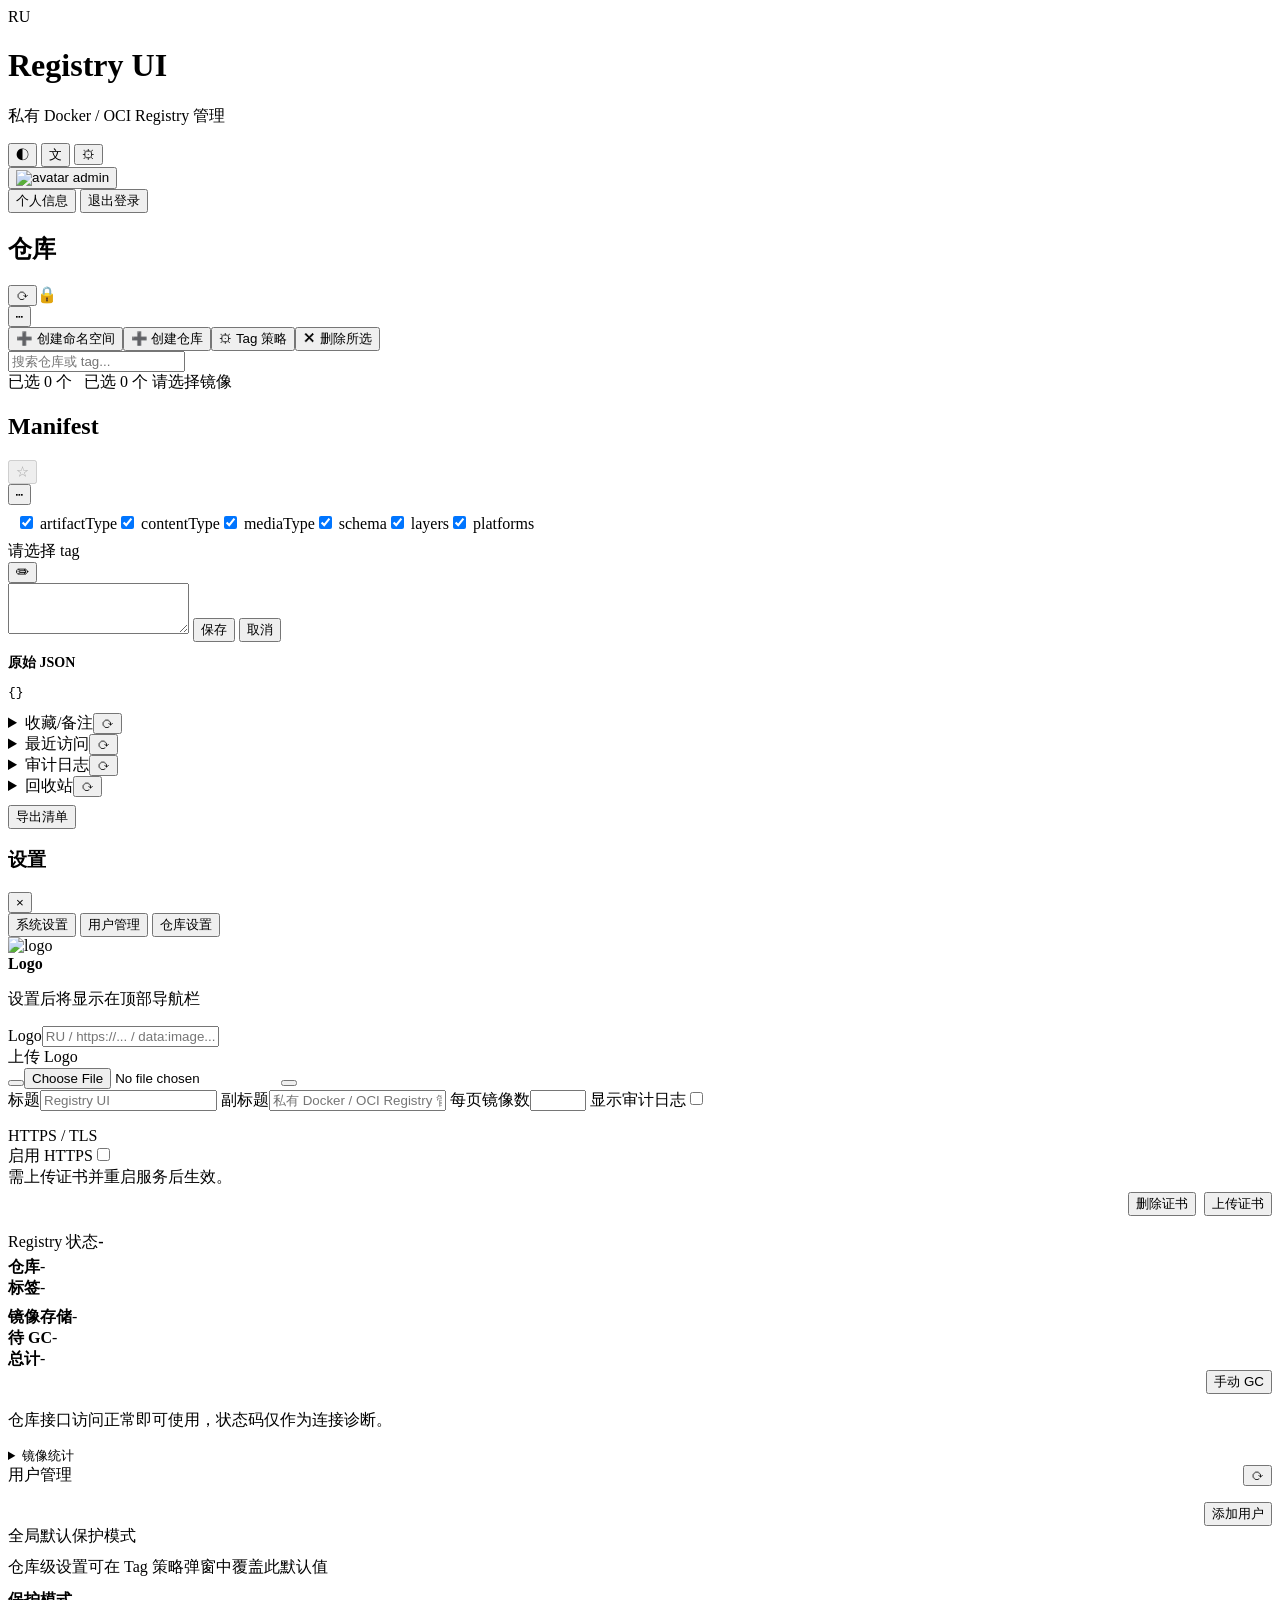
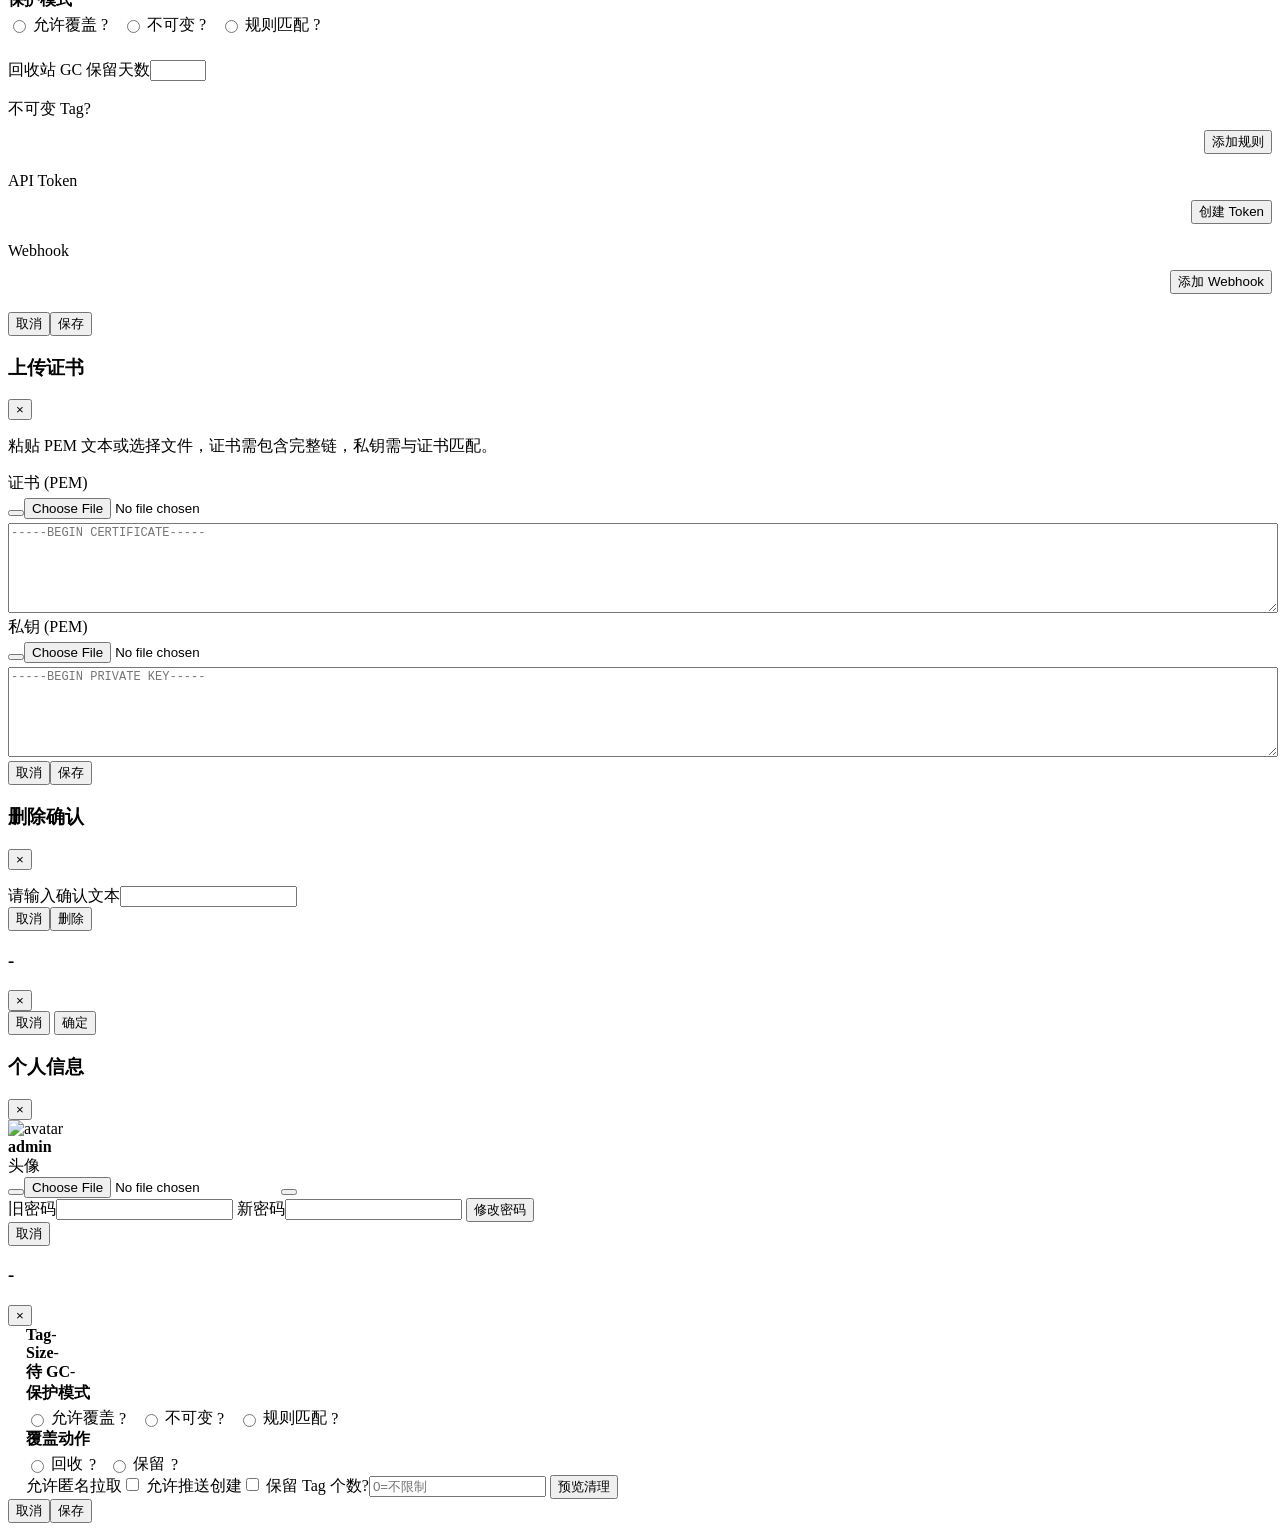
==== backend/internal/server/static/index.html @ 215d7229 "refactor(ui): drop the namespace filter and merge the two delete buttons The tree already groups eve" ====
<!doctype html>
<html lang="zh-CN" data-theme="dark">
  <head>
    <meta charset="UTF-8" />
    <meta name="viewport" content="width=device-width, initial-scale=1.0" />
    <title>Registry UI</title>
    <link rel="icon" href="/uploads/logo.png" />
    <link rel="stylesheet" href="/base.css" />
    <link rel="stylesheet" href="/layout.css" />
    <link rel="stylesheet" href="/components.css" />
    <link rel="stylesheet" href="/modal.css" />
    <link rel="stylesheet" href="/tree.css" />
  </head>
  <body>
    <header class="topbar">
      <div class="brand">
        <div id="appLogo" class="brand-logo" aria-hidden="true">RU</div>
        <div class="brand-text"><h1 id="appTitle">Registry UI</h1><p id="appSubtitle" data-i18n="subtitle">私有 Docker / OCI Registry 管理</p></div>
      </div>
      <div class="actions">
        <button id="themeToggleBtn" class="icon-btn" type="button" title="切换主题" aria-label="切换主题">◐</button>
        <button id="languageToggleBtn" class="icon-btn" type="button" title="切换语言" aria-label="切换语言">文</button>
        <button id="settingsBtn" class="icon-btn" type="button" data-i18n-title="settings" aria-label="设置">⚙</button>
        <div class="user-menu">
          <button id="userMenuBtn" class="user-chip" type="button" aria-haspopup="true" aria-expanded="false">
            <img id="userAvatar" class="avatar" alt="avatar" />
            <span id="currentUsername">admin</span>
          </button>
          <div id="userDropdown" class="user-dropdown hidden-ui">
            <button id="profileBtn" type="button" data-i18n="profile">个人信息</button>
            <button id="logoutBtn" type="button" data-i18n="logout">退出登录</button>
          </div>
        </div>
      </div>
    </header>

    <main class="layout">
      <section class="panel tree-panel">
        <div class="panel-head"><h2 data-i18n="repositories">仓库</h2><div class="panel-tools"><button id="refreshReposBtn" class="icon-btn" type="button" data-i18n-title="refresh" aria-label="刷新仓库">⟳</button><span id="tagImmutableIcon" class="immutable-icon hidden-ui" data-i18n-title="repoImmutable" title="不可变仓库">🔒</span><div style="position:relative"><button id="treeMoreBtn" class="icon-btn" type="button">⋯</button><div id="treeMoreDropdown" class="user-dropdown hidden-ui"><button id="createNamespaceBtn" type="button">➕ <span data-i18n="createNamespace">创建命名空间</span></button><button id="createRepoBtn" type="button">➕ <span data-i18n="createRepo">创建仓库</span></button><button id="tagSettingsBtn" type="button">⚙ <span data-i18n="tagSettings">Tag 策略</span></button><button id="deleteSelectedBtn" type="button" style="color:var(--danger)">✕ <span data-i18n="deleteSelected">删除所选</span></button></div></div></div></div>
        <div class="tree-search-row">
          <input id="repoSearch" type="search" name="search" data-i18n-placeholder="searchDirectories" placeholder="搜索仓库或 tag..." autocomplete="off" readonly onfocus="this.removeAttribute('readonly')" />
        </div>
        <div class="tree-selection">
          <span id="selectedRepoCount" class="selection-count hidden-ui">已选 0 个</span>
          <span id="selectedTagCount" class="selection-count hidden-ui" style="margin-left:8px">已选 0 个</span>
          <span id="selectedRepo" class="hint" data-i18n="selectImage">请选择镜像</span>
        </div>
        <div id="repoList" class="list tree"></div>
      </section>

      <section class="panel details">
        <div class="panel-head"><h2>Manifest</h2><div class="panel-tools"><button id="favoriteBtn" class="icon-btn" disabled data-i18n-title="favoriteNote" aria-label="收藏/备注">☆</button><div style="position:relative"><button id="manifestMoreBtn" class="icon-btn" type="button">⋯</button><div id="manifestMoreDropdown" class="user-dropdown hidden-ui" style="right:0;left:auto;padding:8px;min-width:160px"><label class="mf-item"><input type="checkbox" id="mfArtifactType" checked /> artifactType</label><label class="mf-item"><input type="checkbox" id="mfContentType" checked /> contentType</label><label class="mf-item"><input type="checkbox" id="mfMediaType" checked /> mediaType</label><label class="mf-item"><input type="checkbox" id="mfSchema" checked /> schema</label><label class="mf-item"><input type="checkbox" id="mfLayers" checked /> layers</label><label class="mf-item"><input type="checkbox" id="mfPlatforms" checked /> platforms</label></div></div></div></div>
        <div id="selectedRef" class="hint hidden-ui" data-i18n="selectTag">请选择 tag</div>
        <div id="repoDescription" class="repo-desc hidden-ui;">
          <div id="repoDescText" class="desc-content"></div>
          <button id="editRepoDescBtn" class="icon-btn ghost" type="button" title="Edit description">✏</button>
        </div>
        <div id="repoDescriptionEdit" class="repo-desc-edit hidden-ui;">
          <textarea id="repoDescInput" rows="3" class="desc-input"></textarea>
          <button id="saveRepoDescBtn" type="button" class="ghost" data-i18n="save">保存</button>
          <button id="cancelRepoDescBtn" type="button" class="ghost" data-i18n="cancel">取消</button>
        </div>
        <div id="summary" class="summary"></div>
        <div id="configDetails" class="config-details hidden-ui" style="margin-top:12px;"></div>
        <div id="manifestFields" style="margin-top:12px;"></div>
        <div id="platforms" class="platforms"></div>
        <div class="raw-manifest hidden-ui" id="rawManifest">
          <h4 data-i18n="rawJson" style="margin:8px 0 6px;font-size:14px;color:var(--muted)">原始 JSON</h4>
          <pre id="manifest" class="manifest">{}</pre>
        </div>
      </section>

      <aside class="panel side">
        <details>
          <summary><span data-i18n="favoriteNote">收藏/备注</span><button id="favoritesRefreshBtn" class="icon-btn mini-refresh" type="button" data-i18n-title="refresh" aria-label="刷新">⟳</button></summary>
          <div id="favoritesList" class="mini-list"></div>
        </details>
        <details>
          <summary><span data-i18n="recentVisits">最近访问</span><button id="recentRefreshBtn" class="icon-btn mini-refresh" type="button" data-i18n-title="refresh" aria-label="刷新">⟳</button></summary>
          <div id="recentList" class="mini-list"></div>
        </details>
        <details>
          <summary><span data-i18n="auditLog">审计日志</span><button id="auditRefreshBtn" class="icon-btn mini-refresh" type="button" data-i18n-title="refresh" aria-label="刷新">⟳</button></summary>
          <div id="auditList" class="mini-list audit"></div>
        </details>
        <details>
          <summary><span data-i18n="recycleBin">回收站</span><button id="recycleRefreshBtn" class="icon-btn mini-refresh" type="button" data-i18n-title="refresh" aria-label="刷新">⟳</button></summary>
          <div id="recycleList" class="mini-list"></div>
          <div class="recycle-help-row"><span class="help-dot" tabindex="0" data-i18n-title="recycleHelp">?</span></div>
        </details>
        <div style="margin-top:8px">
          <button id="exportBtn" type="button" class="ghost" data-i18n="export">导出清单</button>
        </div>
      </aside>
    </main>

    <div class="modal-overlay hidden-ui" id="settingsModal">
      <div class="modal-panel settings-modal">
        <div class="modal-title"><h3 data-i18n="settingsTitle">设置</h3><button class="modal-close" onclick="closeModal('settingsModal')" aria-label="关闭">×</button></div>
        <div id="settingsWidthAnchor" aria-hidden="true"></div>
        <div class="modal-scroll">
        <nav class="tab-bar">
          <button type="button" class="tab-btn active" data-tab="ui" data-i18n="systemSettings">系统设置</button>
          <button type="button" class="tab-btn" data-tab="users" data-i18n="userManagement">用户管理</button>
          <button type="button" class="tab-btn" data-tab="admin" data-i18n="adminPanel">仓库设置</button>
        </nav>
        <div id="settingsTabUi" class="tab-content active">
        <div class="profile-card" style="margin-bottom:12px">
          <img id="settingLogoPreview" class="avatar large" alt="logo" />
          <div style="flex:1"><b>Logo</b><p class="hint">设置后将显示在顶部导航栏</p></div>
        </div>
        <label><span data-i18n="appLogo">Logo</span><input id="settingAppLogo" data-i18n-placeholder="appLogoPlaceholder" placeholder="RU / https://... / data:image..." autocomplete="off" /></label>
        <div><span data-i18n="uploadLogo">上传 Logo</span><div class="file-button-row"><label class="file-button"><button id="settingLogoFileBtn" type="button" class="ghost" data-i18n="selectFile"></button><input id="settingLogoFile" type="file" accept="image/png,image/jpeg,image/gif,image/webp,image/svg+xml" /></label>
        <button id="uploadLogoBtn" type="button" class="ghost" data-i18n="uploadLogo"></button></div></div>
        <label><span data-i18n="appTitle">标题</span><input id="settingAppTitle" data-i18n-placeholder="appTitlePlaceholder" placeholder="Registry UI" autocomplete="off" /></label>
        <label><span data-i18n="appSubtitle">副标题</span><input id="settingAppSubtitle" data-i18n-placeholder="appSubtitlePlaceholder" placeholder="私有 Docker / OCI Registry 管理" autocomplete="off" /></label>
        <label><span data-i18n="pageSize">每页镜像数</span><input id="settingPageSize" type="number" min="10" max="500" autocomplete="off" /></label>
        <label class="switch-row" style="margin-top:20px"><span data-i18n="showAudit">显示审计日志</span><input id="settingShowAudit" type="checkbox" /><span class="switch-pill" aria-hidden="true"></span></label>
        <div class="status-card" style="margin-top:16px">
          <div class="status-card-head"><span data-i18n="tlsSettings">HTTPS / TLS</span></div>
          <label class="switch-row"><span data-i18n="tlsEnable">启用 HTTPS</span><input id="settingTlsEnabled" type="checkbox" /><span class="switch-pill" aria-hidden="true"></span></label>
          <p class="hint" data-i18n="tlsRestartHint" style="margin:0">需上传证书并重启服务后生效。</p>
          <div id="tlsCertStatus" class="status-detail" style="margin-top:4px"></div>
          <div style="display:flex;justify-content:flex-end;gap:8px">
            <button id="tlsDeleteCertBtn" type="button" class="ghost danger hidden-ui" data-i18n="tlsDeleteCert">删除证书</button>
            <button id="tlsUploadCertBtn" type="button" class="ghost" data-i18n="tlsUploadCert">上传证书</button>
          </div>
        </div>
        <div class="status-card" style="margin-top:16px">
          <div class="status-card-head"><span data-i18n="registryStatus">Registry 状态</span><strong id="registryStatusBadge">-</strong></div>
          <div class="summary-grid" style="margin-top:4px;gap:6px;grid-template-columns:repeat(2,minmax(0,1fr))">
            <div class="card"><b data-i18n="repositories">仓库</b><span id="statusRepoCount">-</span></div>
            <div class="card"><b data-i18n="tags">标签</b><span id="statusTagCount">-</span></div>
          </div>
          <div id="registryStatusDetail" class="status-detail"></div>
          <div class="status-card-footer">
            <div class="summary-grid" style="margin-top:8px;gap:6px">
              <div class="card">
                <b data-i18n="registryStorage">镜像存储</b><span id="diskRegistrySize">-</span>
              </div>
              <div class="card">
                <b data-i18n="pendingGC">待 GC</b><span id="diskPendingGCSize">-</span>
              </div>
              <div class="card">
                <b data-i18n="totalStorage">总计</b><span id="diskTotalSize">-</span>
              </div>
            </div>
            <div style="display:flex;justify-content:flex-end"><button id="runManualGC" type="button" class="ghost" data-i18n="runManualGC">手动 GC</button></div>
            <span id="registryVersion" class="version"></span>
            <p data-i18n="statusHelp">仓库接口访问正常即可使用，状态码仅作为连接诊断。</p>
            <details id="repoStatsDetails" class="hidden-ui" style="margin-top:4px">
              <summary style="cursor:pointer;font-size:13px"><span data-i18n="repoStats">镜像统计</span></summary>
              <div id="statsList" class="mini-list" style="margin-top:8px;max-height:200px;overflow:auto"></div>
            </details>
          </div>
        </div>
        </div>
        <div id="settingsTabUsers" class="tab-content">
        <div class="section-title" style="margin-top:0"><span data-i18n="userManagement">用户管理</span><button id="refreshUsersBtn" class="icon-btn mini-refresh" type="button" data-i18n-title="refresh" aria-label="刷新" style="float:right">⟳</button></div>
        <div style="clear:both;padding-top:16px;text-align:right">
          <button id="addUserBtn" type="button" class="ghost" data-i18n="addUser">添加用户</button>
        </div>
        <div id="userList" class="user-list"></div>
        </div>
        <div id="settingsTabAdmin" class="tab-content">
        <div class="section-title" style="margin-top:0"><span data-i18n="globalTagPolicy">全局默认保护模式</span></div>
        <div style="margin-top:4px;margin-bottom:12px;display:flex;flex-direction:column;gap:8px;padding:6px 0">
          <p class="hint" data-i18n="globalPolicyHint" style="margin:0 0 4px">仓库级设置可在 Tag 策略弹窗中覆盖此默认值</p>
          <div class="field-row" style="flex-direction:column;align-items:stretch">
            <b data-i18n="protectionMode">保护模式</b>
            <div style="display:flex;flex-direction:row;flex-wrap:nowrap;gap:14px;margin-top:4px;white-space:nowrap">
              <div style="display:flex;align-items:center;gap:4px;flex:0 0 auto">
                <label style="display:flex;align-items:center;gap:4px;cursor:pointer"><input type="radio" name="globalProtectionMode" value="overwrite" /><span data-i18n="protectionOverwriteShort">允许覆盖</span></label>
                <span class="help-dot" tabindex="0" data-i18n-title="protectionOverwrite">?</span>
              </div>
              <div style="display:flex;align-items:center;gap:4px;flex:0 0 auto">
                <label style="display:flex;align-items:center;gap:4px;cursor:pointer"><input type="radio" name="globalProtectionMode" value="immutable" /><span data-i18n="protectionImmutableShort">不可变</span></label>
                <span class="help-dot" tabindex="0" data-i18n-title="protectionImmutable">?</span>
              </div>
              <div style="display:flex;align-items:center;gap:4px;flex:0 0 auto">
                <label style="display:flex;align-items:center;gap:4px;cursor:pointer"><input type="radio" name="globalProtectionMode" value="rules" /><span data-i18n="protectionRulesShort">规则匹配</span></label>
                <span class="help-dot" tabindex="0" data-i18n-title="protectionRules">?</span>
              </div>
            </div>
          </div>
        </div>
        <div style="margin-top:12px;margin-bottom:12px;display:flex;flex-direction:column;gap:8px;padding:6px 0">
          <label><span data-i18n="recycleGCDays">回收站 GC 保留天数</span><input id="settingRecycleGCDays" type="number" min="0" max="365" autocomplete="off" /></label>
        </div>
        <div class="section-title"><span data-i18n="immutableRules">不可变 Tag</span><span class="help-dot" tabindex="0" data-i18n-title="immutableRulesHelp">?</span></div>
        <div style="margin-top:4px;margin-bottom:12px;padding:6px 0">
          <div style="text-align:right">
            <button id="addImmutableRuleBtn" type="button" class="ghost" data-i18n="addRule">添加规则</button>
          </div>
          <div id="immutableRuleList" class="user-list"></div>
        </div>
        <div class="section-title"><span data-i18n="apiTokens">API Token</span></div>
        <div style="margin-top:4px;margin-bottom:12px;padding:6px 0">
          <div style="text-align:right">
            <button id="addTokenBtn" type="button" class="ghost" data-i18n="createToken">创建 Token</button>
          </div>
          <div id="tokenList" class="user-list"></div>
          <div id="newTokenResult" class="hint" style="display:none;word-break:break-all;"></div>
        </div>
        <div class="section-title"><span data-i18n="webhooks">Webhook</span></div>
        <div style="margin-top:4px;margin-bottom:12px;padding:6px 0">
          <div style="text-align:right">
            <button id="addWebhookBtn" type="button" class="ghost" data-i18n="addWebhook">添加 Webhook</button>
          </div>
          <div id="webhookList" class="user-list"></div>
        </div>
        </div>
        </div>
        <div class="modal-foot"><button type="button" id="settingsCancelBtn" data-i18n="cancel">取消</button><button id="settingsSaveBtn" data-i18n="save">保存</button></div>
      </div>
    </div>

    <div class="modal-overlay hidden-ui" id="tlsCertModal">
      <div class="modal-panel">
        <div class="modal-title"><h3 data-i18n="tlsUploadCert">上传证书</h3><button class="modal-close" onclick="closeModal('tlsCertModal')" aria-label="关闭">×</button></div>
        <div class="modal-body">
          <p class="hint" data-i18n="tlsUploadHint">粘贴 PEM 文本或选择文件，证书需包含完整链，私钥需与证书匹配。</p>
          <label><span data-i18n="tlsCert">证书 (PEM)</span>
            <div class="file-button-row" style="margin:4px 0"><label class="file-button"><button id="tlsCertFileBtn" type="button" class="ghost" data-i18n="selectFile"></button><input id="tlsCertFile" type="file" accept=".pem,.crt,.cer" /></label></div>
            <textarea id="tlsCertText" rows="6" style="width:100%;font-family:ui-monospace,monospace;font-size:12px" placeholder="-----BEGIN CERTIFICATE-----"></textarea>
          </label>
          <label style="margin-top:8px"><span data-i18n="tlsKey">私钥 (PEM)</span>
            <div class="file-button-row" style="margin:4px 0"><label class="file-button"><button id="tlsKeyFileBtn" type="button" class="ghost" data-i18n="selectFile"></button><input id="tlsKeyFile" type="file" accept=".pem,.key" /></label></div>
            <textarea id="tlsKeyText" rows="6" style="width:100%;font-family:ui-monospace,monospace;font-size:12px" placeholder="-----BEGIN PRIVATE KEY-----"></textarea>
          </label>
        </div>
        <div class="modal-foot"><button type="button" id="tlsCertCancelBtn" data-i18n="cancel">取消</button><button id="tlsCertSaveBtn" data-i18n="save">保存</button></div>
      </div>
    </div>

    <div class="modal-overlay hidden-ui" id="deleteConfirmModal">
      <div class="modal-panel delete-modal">
        <div class="modal-title"><h3 id="deleteConfirmTitle">删除确认</h3><button class="modal-close" onclick="closeModal('deleteConfirmModal')">×</button></div>
        <div class="modal-body">
          <p id="deleteConfirmMessage" class="hint"></p>
          <pre id="deleteConfirmDetails" class="delete-details"></pre>
          <label style="margin-top:8px"><span id="deleteConfirmInputLabel">请输入确认文本</span><input id="deleteConfirmInput" autocomplete="off" readonly onfocus="this.removeAttribute('readonly')" /></label>
        </div>
        <div class="modal-foot"><button type="button" id="deleteConfirmCancelBtn" data-i18n="cancel">取消</button><button id="deleteConfirmOkBtn" class="danger" data-i18n="delete">删除</button></div>
      </div>
    </div>

    <div class="modal-overlay hidden-ui" id="formDialogModal">
      <div class="modal-panel" id="formDialogPanel">
        <div class="modal-title"><h3 id="formDialogTitle">-</h3><button class="modal-close" onclick="closeModal('formDialogModal')">×</button></div>
        <div class="modal-body" id="formDialogBody"></div>
        <div class="modal-foot">
          <button type="button" id="formDialogCancelBtn" data-i18n="cancel">取消</button>
          <button type="button" id="formDialogOkBtn">确定</button>
        </div>
      </div>
    </div>

    <div class="modal-overlay hidden-ui" id="profileModal">
      <div class="modal-panel">
        <div class="modal-title"><h3 data-i18n="profile">个人信息</h3><button class="modal-close" onclick="closeModal('profileModal')">×</button></div>
        <div class="modal-body">
          <div class="profile-card">
            <img id="profileAvatarPreview" class="avatar large" alt="avatar" />
            <div><b id="profileUsername">admin</b></div>
          </div>
          <div><span data-i18n="avatar">头像</span><div class="file-button-row"><label class="file-button"><button id="profileAvatarFileBtn" type="button" class="ghost" data-i18n="selectFile"></button><input id="profileAvatarFile" type="file" accept="image/png,image/jpeg,image/gif,image/webp,image/svg+xml" /></label>
          <button id="uploadAvatarBtn" type="button" class="ghost" data-i18n="uploadAvatar"></button></div></div>
          <label><span data-i18n="oldPassword">旧密码</span><input id="oldPassword" type="password" autocomplete="current-password" /></label>
          <label><span data-i18n="newPassword">新密码</span><input id="newPassword" type="password" autocomplete="new-password" /></label>
          <button id="changePasswordBtn" type="button" class="ghost" data-i18n="changePassword">修改密码</button>
        </div>
        <div class="modal-foot"><button type="button" id="profileCloseBtn" data-i18n="cancel">取消</button></div>
      </div>
    </div>

    <div class="modal-overlay hidden-ui" id="tagSettingsModal">
      <div class="modal-panel" style="width:min(420px,calc(100vw-36px))">
        <div class="modal-title">
          <h3 id="tagSettingsRepoName">-</h3>
          <button class="modal-close" onclick="closeModal('tagSettingsModal')">×</button>
        </div>
        <div class="modal-scroll" style="gap:8px;padding:0 18px">
          <div class="summary-grid" style="gap:4px">
            <div class="card"><b data-i18n="tags">Tag</b><span id="tagStatsTagCount">-</span></div>
            <div class="card"><b data-i18n="size">Size</b><span id="tagStatsSize">-</span></div>
            <div class="card"><b data-i18n="pendingGC">待 GC</b><span id="tagStatsPendingGC">-</span></div>
          </div>
          <div class="field-row" style="flex-direction:column;align-items:stretch">
            <b data-i18n="protectionMode">保护模式</b>
            <div style="display:flex;flex-direction:row;flex-wrap:nowrap;gap:14px;margin-top:4px;white-space:nowrap">
              <div style="display:flex;align-items:center;gap:4px;flex:0 0 auto">
                <label style="display:flex;align-items:center;gap:4px;cursor:pointer"><input type="radio" name="protectionMode" value="overwrite" /><span data-i18n="protectionOverwriteShort">允许覆盖</span></label>
                <span class="help-dot" tabindex="0" data-i18n-title="protectionOverwrite">?</span>
              </div>
              <div style="display:flex;align-items:center;gap:4px;flex:0 0 auto">
                <label style="display:flex;align-items:center;gap:4px;cursor:pointer"><input type="radio" name="protectionMode" value="immutable" /><span data-i18n="protectionImmutableShort">不可变</span></label>
                <span class="help-dot" tabindex="0" data-i18n-title="protectionImmutable">?</span>
              </div>
              <div style="display:flex;align-items:center;gap:4px;flex:0 0 auto">
                <label style="display:flex;align-items:center;gap:4px;cursor:pointer"><input type="radio" name="protectionMode" value="rules" /><span data-i18n="protectionRulesShort">规则匹配</span></label>
                <span class="help-dot" tabindex="0" data-i18n-title="protectionRules">?</span>
              </div>
            </div>
          </div>
          <div id="tagOverwriteActionRow" class="field-row" style="flex-direction:column;align-items:stretch">
            <b data-i18n="overwriteAction">覆盖动作</b>
            <div style="display:flex;gap:12px;margin-top:4px;flex-wrap:nowrap;white-space:nowrap">
              <div style="display:flex;align-items:center;gap:6px;flex:0 0 auto">
                <label style="display:flex;align-items:center;gap:4px"><input type="radio" name="overwriteAction" value="recycle" /><span data-i18n="recycleGCShort">回收</span></label>
                <span class="help-dot" tabindex="0" data-i18n-title="recycleGC">?</span>
              </div>
              <div style="display:flex;align-items:center;gap:6px;flex:0 0 auto">
                <label style="display:flex;align-items:center;gap:4px"><input type="radio" name="overwriteAction" value="keep" /><span data-i18n="keepUntaggedShort">保留</span></label>
                <span class="help-dot" tabindex="0" data-i18n-title="keepUntagged">?</span>
              </div>
            </div>
          </div>
          <label class="switch-row"><span data-i18n="anonymousPull">允许匿名拉取</span><input id="tagSettingAnonymousPull" type="checkbox" /><span class="switch-pill"></span></label>
          <label class="switch-row"><span data-i18n="pushCreateRepo">允许推送创建</span><input id="tagSettingPushCreateRepo" type="checkbox" /><span class="switch-pill"></span></label>
          <label><span><span data-i18n="retentionKeepCount">保留 Tag 个数</span><span class="help-dot" tabindex="0" data-i18n-title="retentionKeepCountHelp">?</span></span><input id="tagSettingKeepCount" type="number" min="0" placeholder="0=不限制" autocomplete="off" /></label>
          <button id="retentionPreviewBtn" type="button" class="ghost" data-i18n="retentionPreview">预览清理</button>
        </div>
        <div class="modal-foot"><button id="tagSettingsCancelBtn" type="button" data-i18n="cancel">取消</button><button id="tagSettingsSaveBtn" data-i18n="save">保存</button></div>
      </div>
    </div>

    <div id="toast" class="toast hidden"></div>
    <script src="/i18n.js"></script>
    <script src="/core.js"></script>
    <script src="/settings.js"></script>
    <script src="/repos.js"></script>
    <script src="/tags.js"></script>
    <script src="/tree.js"></script>
    <script src="/dialogs.js"></script>
    <script src="/actions.js"></script>
    <script src="/sidebars.js"></script>
    <script src="/ui-events.js"></script>
    <script src="/tagpolicy.js"></script>
    <script src="/admin.js"></script>
  </body>
</html>
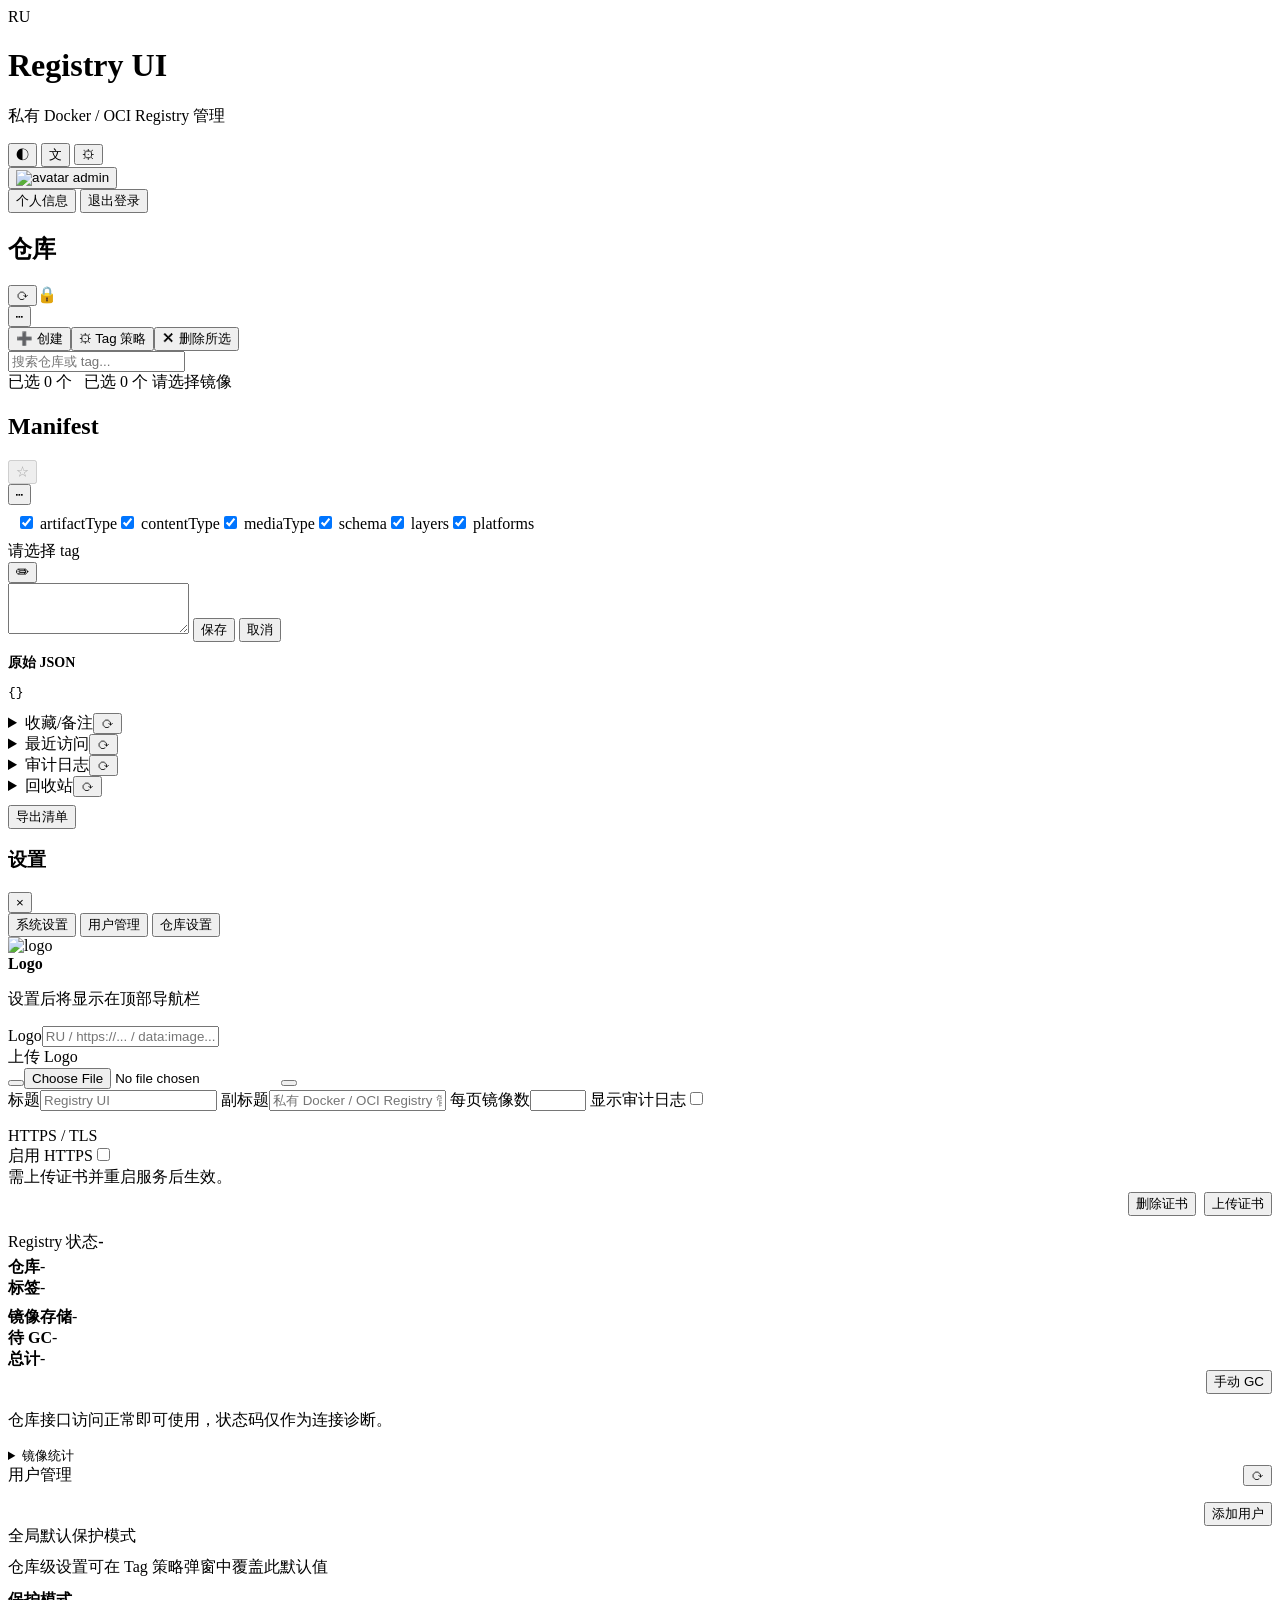
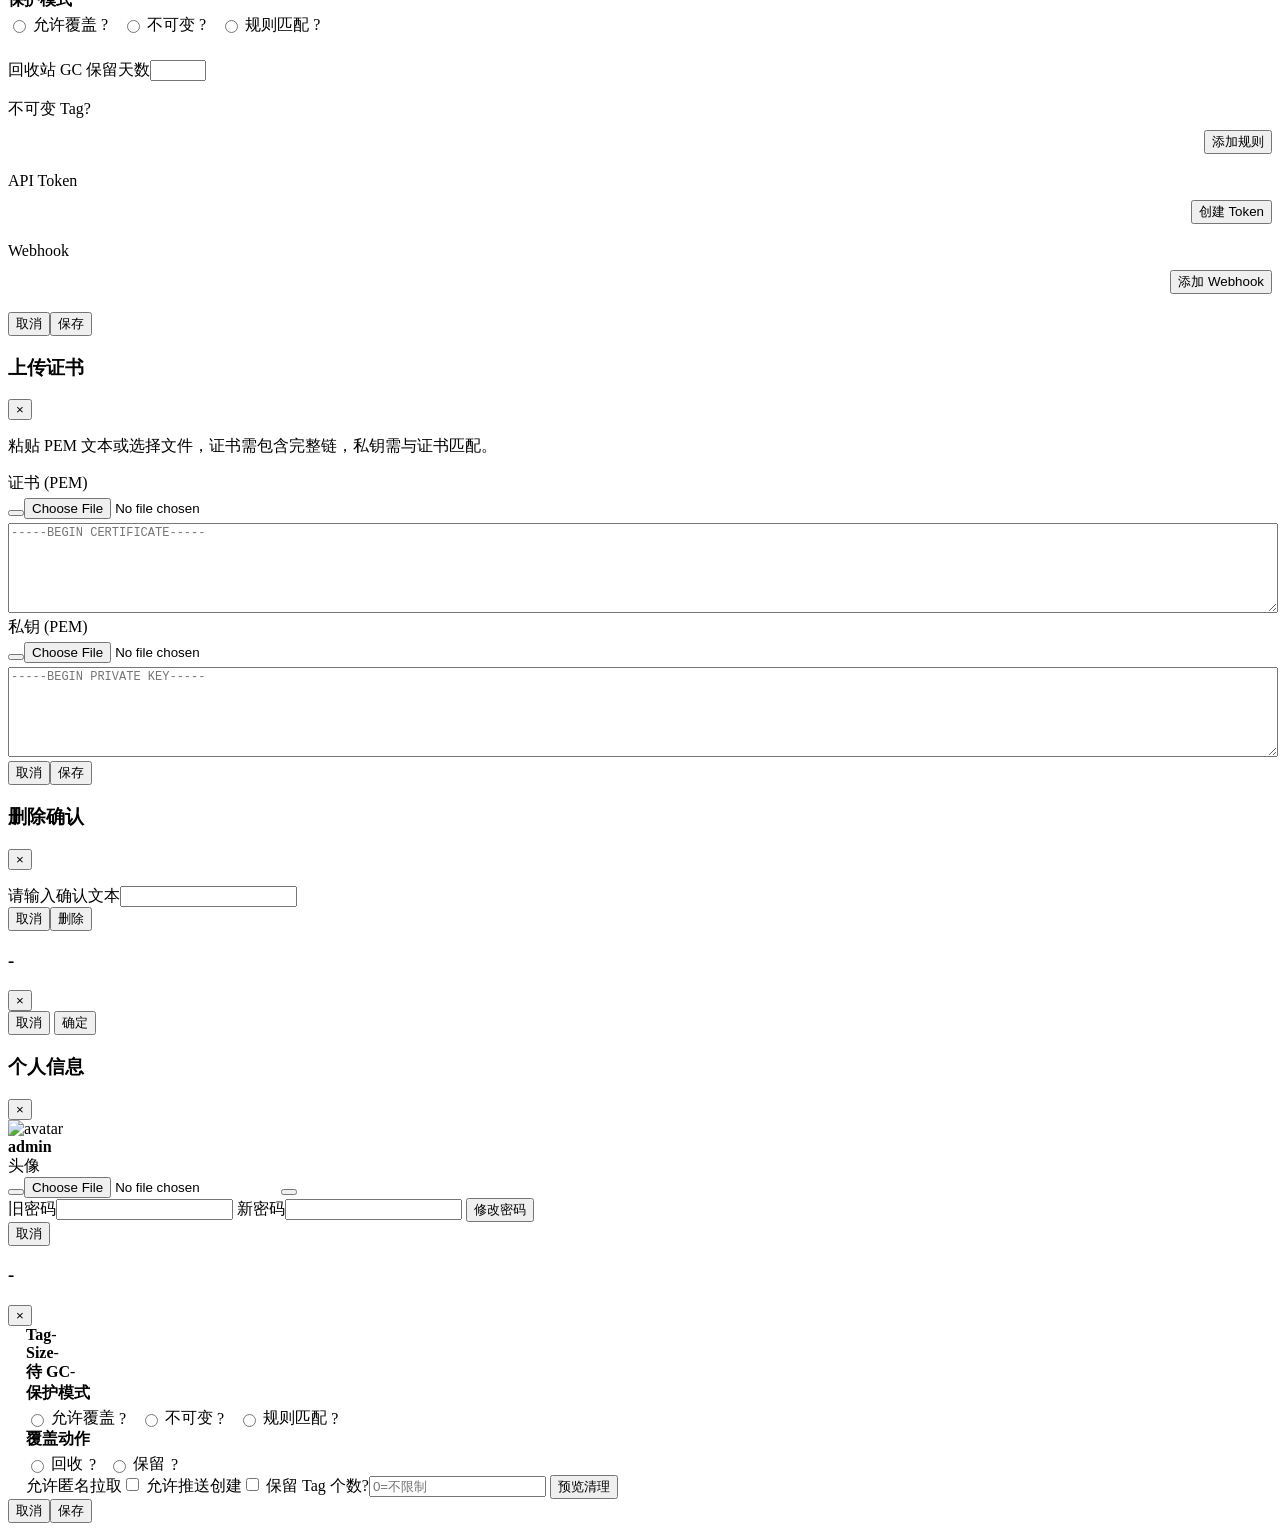
==== commit e70df419: "refactor(ui): merge the namespace and repository create buttons The two ✕-adjacent + entries did the" ====
--- a/backend/internal/server/static/index.html
+++ b/backend/internal/server/static/index.html
@@ -36,7 +36,7 @@
 
     <main class="layout">
       <section class="panel tree-panel">
-        <div class="panel-head"><h2 data-i18n="repositories">仓库</h2><div class="panel-tools"><button id="refreshReposBtn" class="icon-btn" type="button" data-i18n-title="refresh" aria-label="刷新仓库">⟳</button><span id="tagImmutableIcon" class="immutable-icon hidden-ui" data-i18n-title="repoImmutable" title="不可变仓库">🔒</span><div style="position:relative"><button id="treeMoreBtn" class="icon-btn" type="button">⋯</button><div id="treeMoreDropdown" class="user-dropdown hidden-ui"><button id="createNamespaceBtn" type="button">➕ <span data-i18n="createNamespace">创建命名空间</span></button><button id="createRepoBtn" type="button">➕ <span data-i18n="createRepo">创建仓库</span></button><button id="tagSettingsBtn" type="button">⚙ <span data-i18n="tagSettings">Tag 策略</span></button><button id="deleteSelectedBtn" type="button" style="color:var(--danger)">✕ <span data-i18n="deleteSelected">删除所选</span></button></div></div></div></div>
+        <div class="panel-head"><h2 data-i18n="repositories">仓库</h2><div class="panel-tools"><button id="refreshReposBtn" class="icon-btn" type="button" data-i18n-title="refresh" aria-label="刷新仓库">⟳</button><span id="tagImmutableIcon" class="immutable-icon hidden-ui" data-i18n-title="repoImmutable" title="不可变仓库">🔒</span><div style="position:relative"><button id="treeMoreBtn" class="icon-btn" type="button">⋯</button><div id="treeMoreDropdown" class="user-dropdown hidden-ui"><button id="createBtn" type="button">➕ <span data-i18n="create">创建</span></button><button id="tagSettingsBtn" type="button">⚙ <span data-i18n="tagSettings">Tag 策略</span></button><button id="deleteSelectedBtn" type="button" style="color:var(--danger)">✕ <span data-i18n="deleteSelected">删除所选</span></button></div></div></div></div>
         <div class="tree-search-row">
           <input id="repoSearch" type="search" name="search" data-i18n-placeholder="searchDirectories" placeholder="搜索仓库或 tag..." autocomplete="off" readonly onfocus="this.removeAttribute('readonly')" />
         </div>
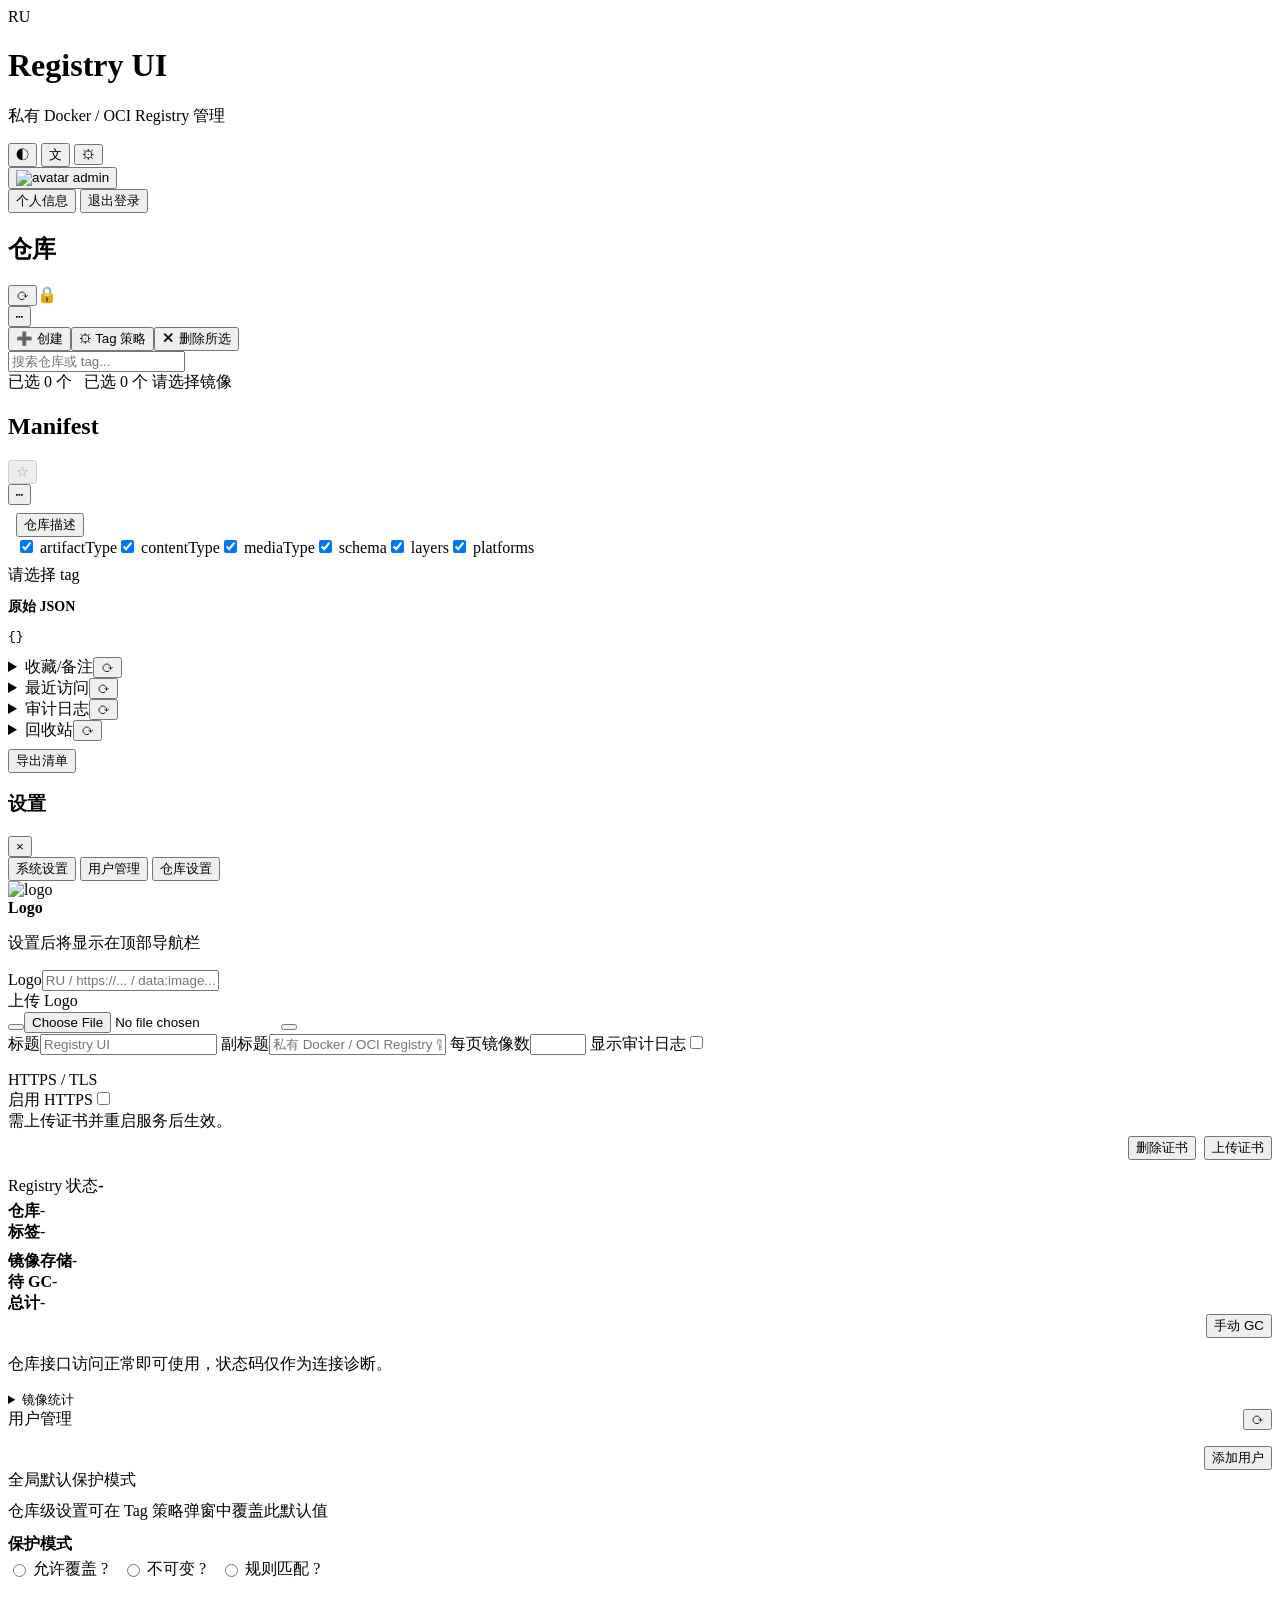
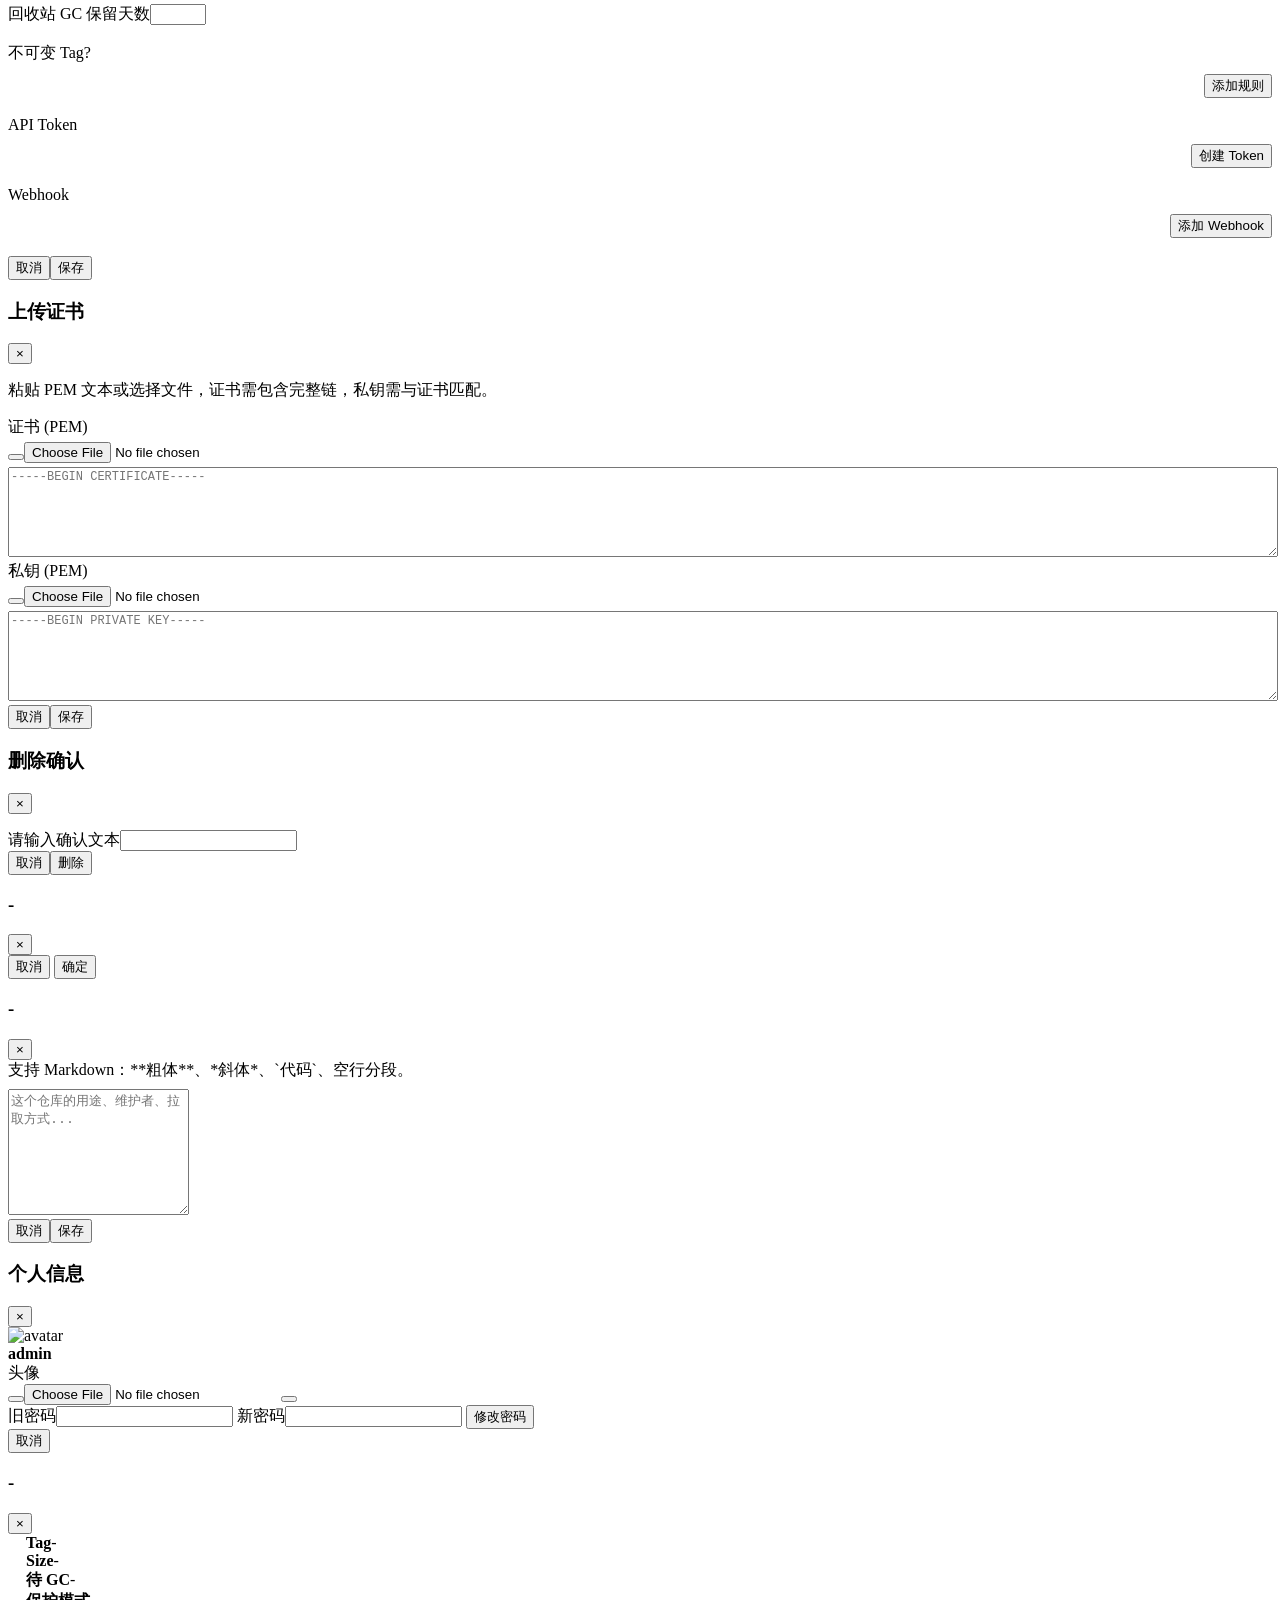
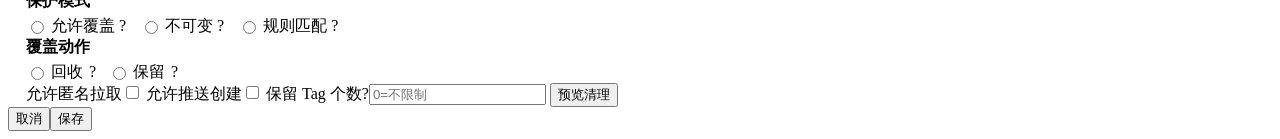
==== commit b439483b: "refactor(ui): edit the repository description in a modal The description editor used to expand inlin" ====
--- a/backend/internal/server/static/index.html
+++ b/backend/internal/server/static/index.html
@@ -49,16 +49,10 @@
       </section>
 
       <section class="panel details">
-        <div class="panel-head"><h2>Manifest</h2><div class="panel-tools"><button id="favoriteBtn" class="icon-btn" disabled data-i18n-title="favoriteNote" aria-label="收藏/备注">☆</button><div style="position:relative"><button id="manifestMoreBtn" class="icon-btn" type="button">⋯</button><div id="manifestMoreDropdown" class="user-dropdown hidden-ui" style="right:0;left:auto;padding:8px;min-width:160px"><label class="mf-item"><input type="checkbox" id="mfArtifactType" checked /> artifactType</label><label class="mf-item"><input type="checkbox" id="mfContentType" checked /> contentType</label><label class="mf-item"><input type="checkbox" id="mfMediaType" checked /> mediaType</label><label class="mf-item"><input type="checkbox" id="mfSchema" checked /> schema</label><label class="mf-item"><input type="checkbox" id="mfLayers" checked /> layers</label><label class="mf-item"><input type="checkbox" id="mfPlatforms" checked /> platforms</label></div></div></div></div>
+        <div class="panel-head"><h2>Manifest</h2><div class="panel-tools"><button id="favoriteBtn" class="icon-btn" disabled data-i18n-title="favoriteNote" aria-label="收藏/备注">☆</button><div style="position:relative"><button id="manifestMoreBtn" class="icon-btn" type="button">⋯</button><div id="manifestMoreDropdown" class="user-dropdown hidden-ui" style="right:0;left:auto;padding:8px;min-width:160px"><button id="editRepoDescBtn" type="button" data-i18n="repoDescription">仓库描述</button><div class="dd-sep"></div><label class="mf-item"><input type="checkbox" id="mfArtifactType" checked /> artifactType</label><label class="mf-item"><input type="checkbox" id="mfContentType" checked /> contentType</label><label class="mf-item"><input type="checkbox" id="mfMediaType" checked /> mediaType</label><label class="mf-item"><input type="checkbox" id="mfSchema" checked /> schema</label><label class="mf-item"><input type="checkbox" id="mfLayers" checked /> layers</label><label class="mf-item"><input type="checkbox" id="mfPlatforms" checked /> platforms</label></div></div></div></div>
         <div id="selectedRef" class="hint hidden-ui" data-i18n="selectTag">请选择 tag</div>
         <div id="repoDescription" class="repo-desc hidden-ui;">
           <div id="repoDescText" class="desc-content"></div>
-          <button id="editRepoDescBtn" class="icon-btn ghost" type="button" title="Edit description">✏</button>
-        </div>
-        <div id="repoDescriptionEdit" class="repo-desc-edit hidden-ui;">
-          <textarea id="repoDescInput" rows="3" class="desc-input"></textarea>
-          <button id="saveRepoDescBtn" type="button" class="ghost" data-i18n="save">保存</button>
-          <button id="cancelRepoDescBtn" type="button" class="ghost" data-i18n="cancel">取消</button>
         </div>
         <div id="summary" class="summary"></div>
         <div id="configDetails" class="config-details hidden-ui" style="margin-top:12px;"></div>
@@ -256,6 +250,17 @@
       </div>
     </div>
 
+    <div class="modal-overlay hidden-ui" id="repoDescModal">
+      <div class="modal-panel" style="width:min(520px,calc(100vw-36px))">
+        <div class="modal-title"><h3 id="repoDescModalName">-</h3><button class="modal-close" onclick="closeModal('repoDescModal')" aria-label="关闭">×</button></div>
+        <div class="modal-body">
+          <p class="hint" data-i18n="repoDescriptionHint" style="margin:0 0 8px">支持 Markdown：**粗体**、*斜体*、`代码`、空行分段。</p>
+          <textarea id="repoDescModalInput" rows="8" class="desc-input" data-i18n-placeholder="repoDescriptionPlaceholder" placeholder="这个仓库的用途、维护者、拉取方式..."></textarea>
+        </div>
+        <div class="modal-foot"><button type="button" id="repoDescModalCancelBtn" data-i18n="cancel">取消</button><button id="repoDescModalSaveBtn" data-i18n="save">保存</button></div>
+      </div>
+    </div>
+
     <div class="modal-overlay hidden-ui" id="profileModal">
       <div class="modal-panel">
         <div class="modal-title"><h3 data-i18n="profile">个人信息</h3><button class="modal-close" onclick="closeModal('profileModal')">×</button></div>
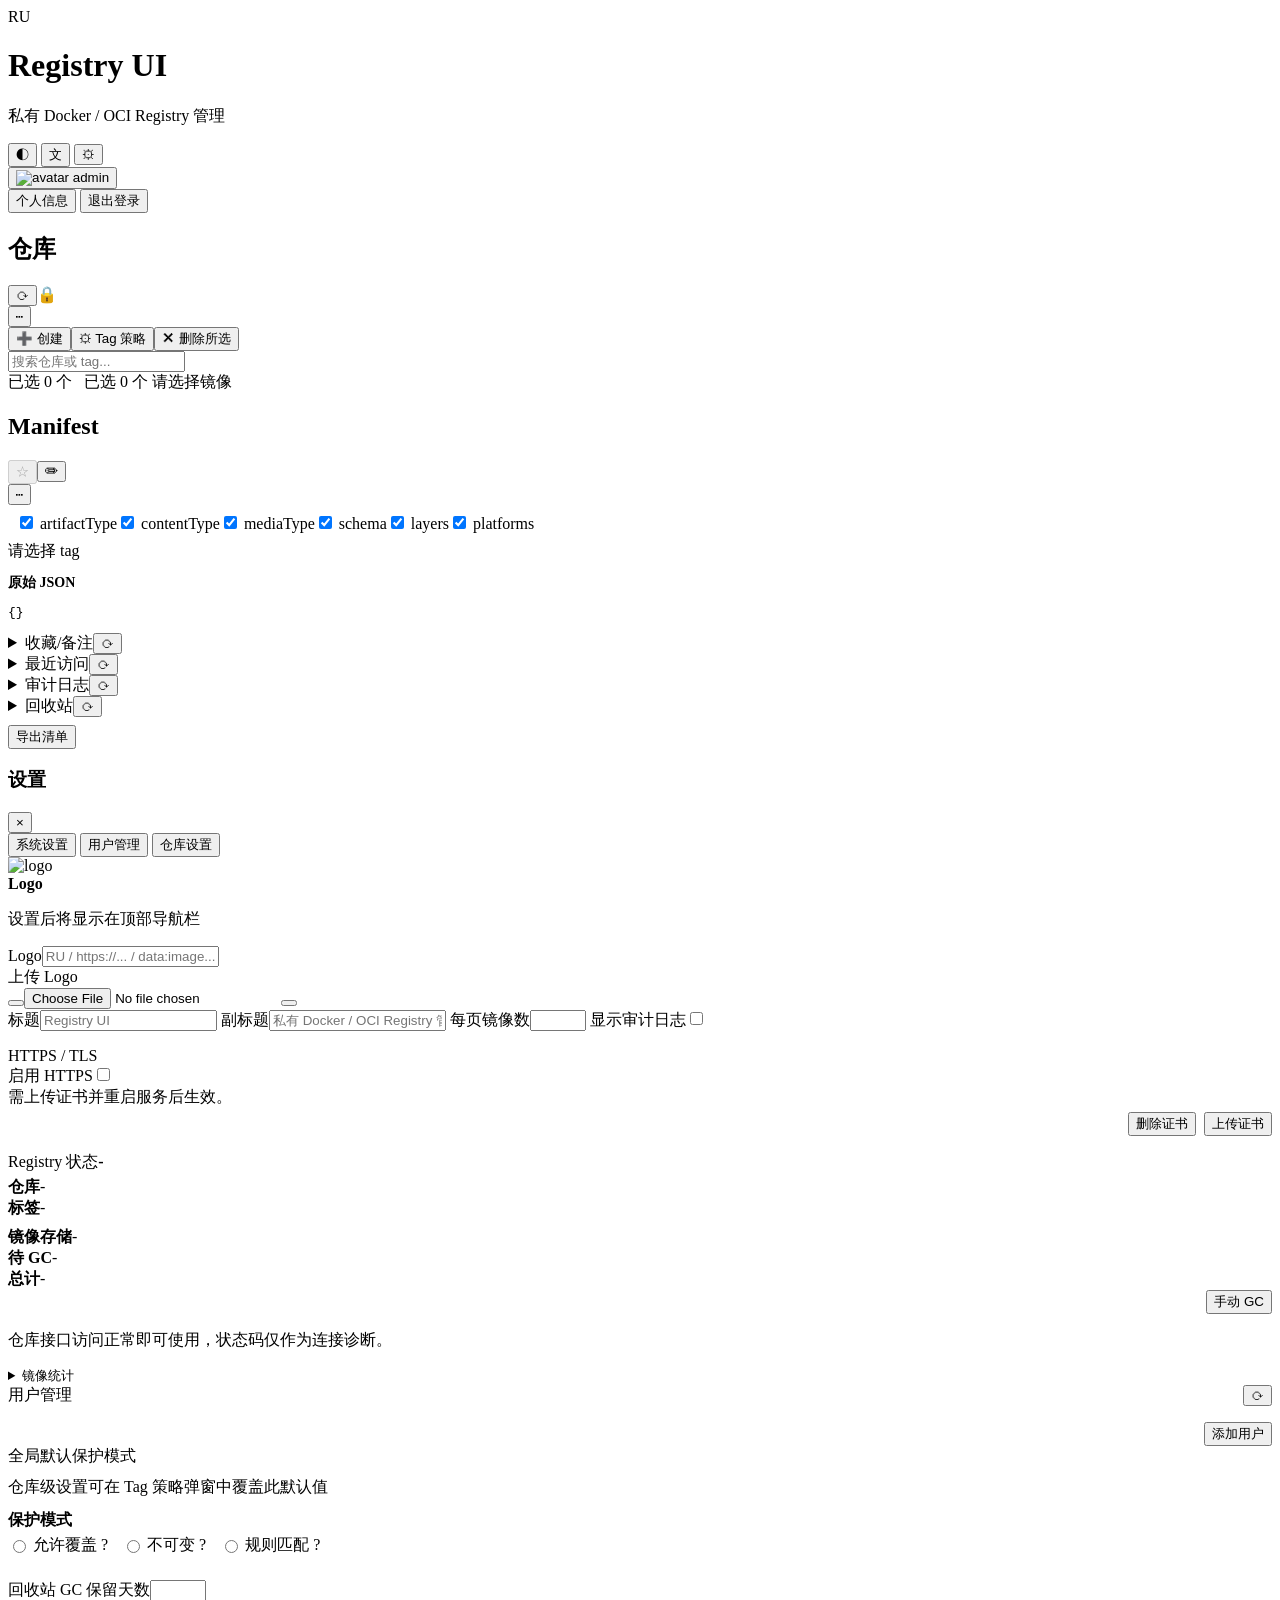
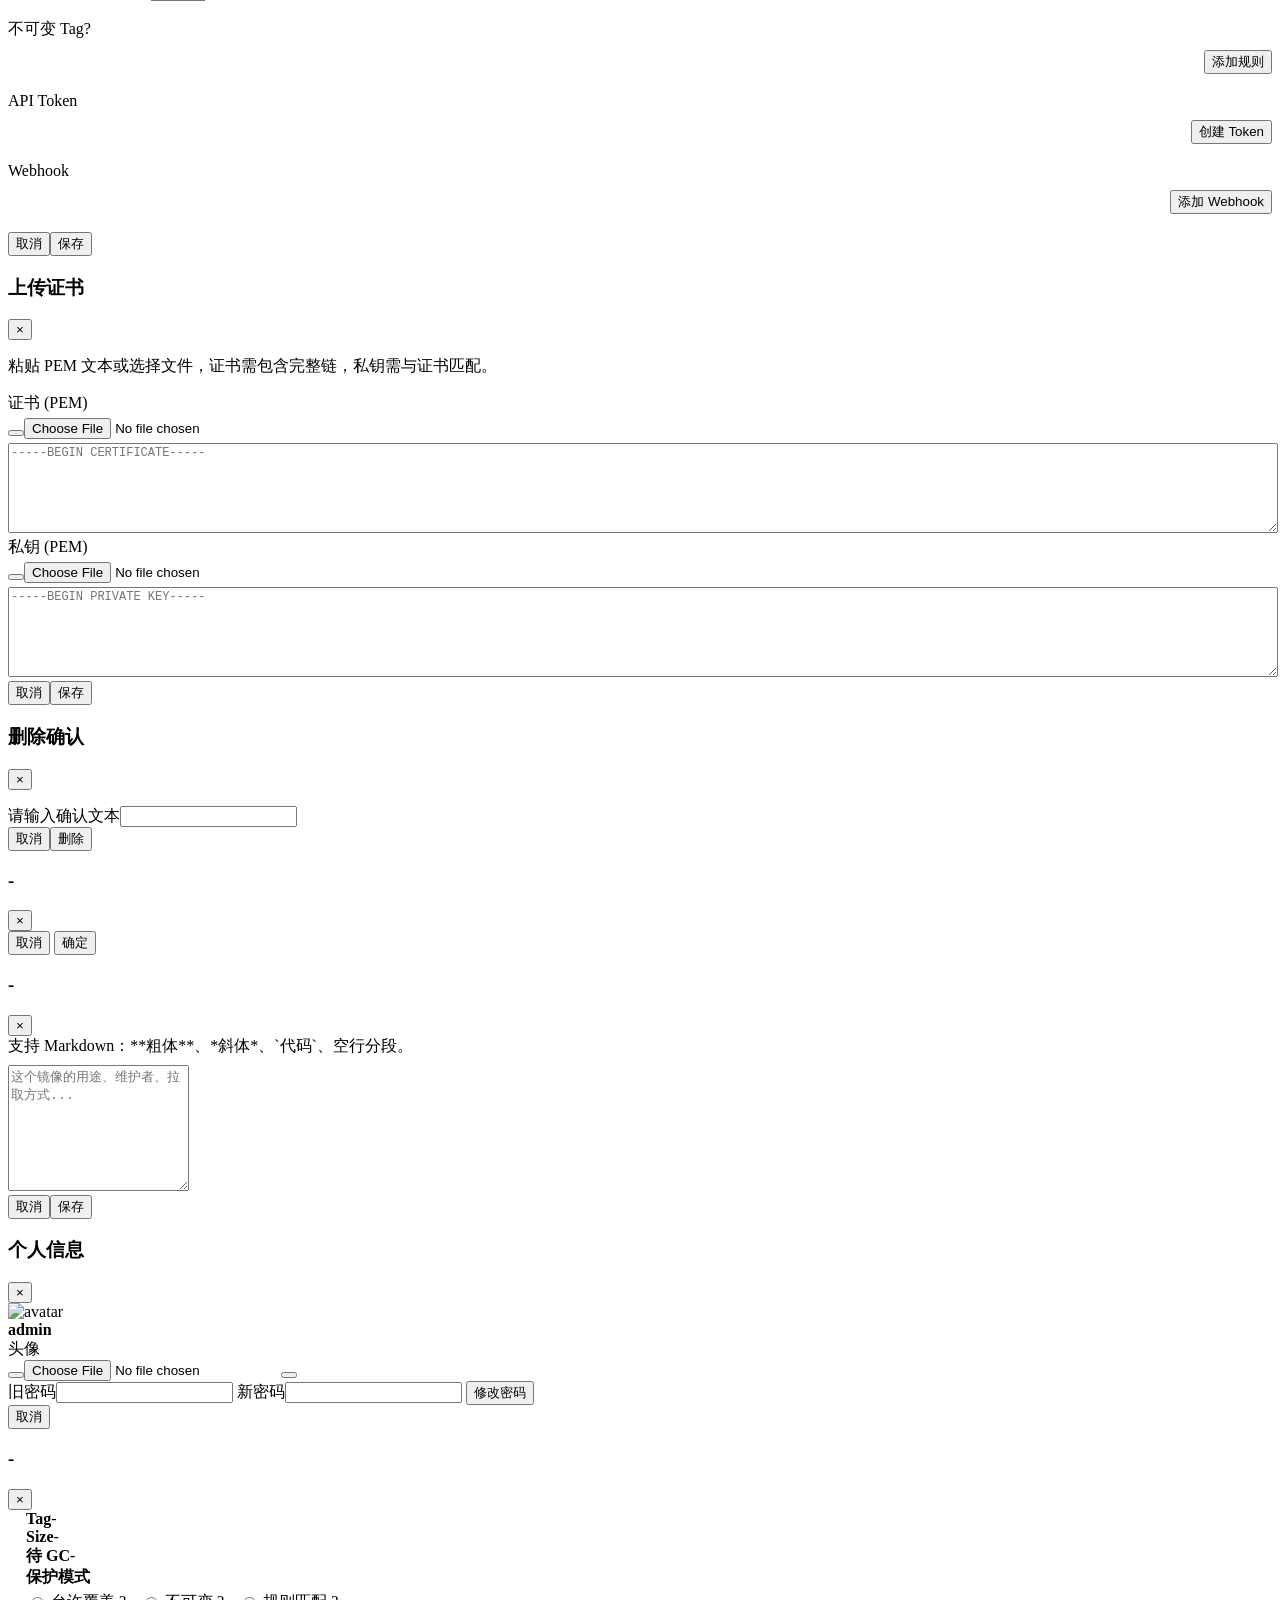
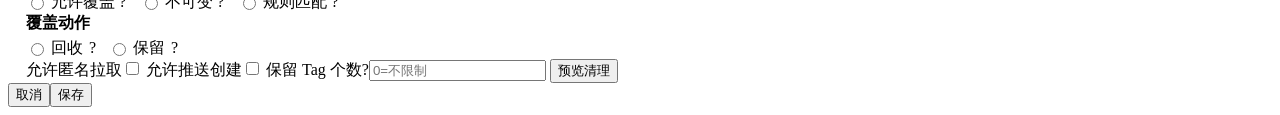
==== commit d05a2f60: "refactor(ui): move the description editor to a pencil next to favorite The description is about the " ====
--- a/backend/internal/server/static/index.html
+++ b/backend/internal/server/static/index.html
@@ -49,7 +49,7 @@
       </section>
 
       <section class="panel details">
-        <div class="panel-head"><h2>Manifest</h2><div class="panel-tools"><button id="favoriteBtn" class="icon-btn" disabled data-i18n-title="favoriteNote" aria-label="收藏/备注">☆</button><div style="position:relative"><button id="manifestMoreBtn" class="icon-btn" type="button">⋯</button><div id="manifestMoreDropdown" class="user-dropdown hidden-ui" style="right:0;left:auto;padding:8px;min-width:160px"><button id="editRepoDescBtn" type="button" data-i18n="repoDescription">仓库描述</button><div class="dd-sep"></div><label class="mf-item"><input type="checkbox" id="mfArtifactType" checked /> artifactType</label><label class="mf-item"><input type="checkbox" id="mfContentType" checked /> contentType</label><label class="mf-item"><input type="checkbox" id="mfMediaType" checked /> mediaType</label><label class="mf-item"><input type="checkbox" id="mfSchema" checked /> schema</label><label class="mf-item"><input type="checkbox" id="mfLayers" checked /> layers</label><label class="mf-item"><input type="checkbox" id="mfPlatforms" checked /> platforms</label></div></div></div></div>
+        <div class="panel-head"><h2>Manifest</h2><div class="panel-tools"><button id="favoriteBtn" class="icon-btn" disabled data-i18n-title="favoriteNote" aria-label="收藏/备注">☆</button><button id="editRepoDescBtn" class="icon-btn" type="button" data-i18n-title="editImageDescription" aria-label="编辑镜像描述" title="编辑镜像描述">✏</button><div style="position:relative"><button id="manifestMoreBtn" class="icon-btn" type="button">⋯</button><div id="manifestMoreDropdown" class="user-dropdown hidden-ui" style="right:0;left:auto;padding:8px;min-width:160px"><label class="mf-item"><input type="checkbox" id="mfArtifactType" checked /> artifactType</label><label class="mf-item"><input type="checkbox" id="mfContentType" checked /> contentType</label><label class="mf-item"><input type="checkbox" id="mfMediaType" checked /> mediaType</label><label class="mf-item"><input type="checkbox" id="mfSchema" checked /> schema</label><label class="mf-item"><input type="checkbox" id="mfLayers" checked /> layers</label><label class="mf-item"><input type="checkbox" id="mfPlatforms" checked /> platforms</label></div></div></div></div>
         <div id="selectedRef" class="hint hidden-ui" data-i18n="selectTag">请选择 tag</div>
         <div id="repoDescription" class="repo-desc hidden-ui;">
           <div id="repoDescText" class="desc-content"></div>
@@ -254,8 +254,8 @@
       <div class="modal-panel" style="width:min(520px,calc(100vw-36px))">
         <div class="modal-title"><h3 id="repoDescModalName">-</h3><button class="modal-close" onclick="closeModal('repoDescModal')" aria-label="关闭">×</button></div>
         <div class="modal-body">
-          <p class="hint" data-i18n="repoDescriptionHint" style="margin:0 0 8px">支持 Markdown：**粗体**、*斜体*、`代码`、空行分段。</p>
-          <textarea id="repoDescModalInput" rows="8" class="desc-input" data-i18n-placeholder="repoDescriptionPlaceholder" placeholder="这个仓库的用途、维护者、拉取方式..."></textarea>
+          <p class="hint" data-i18n="imageDescriptionHint" style="margin:0 0 8px">支持 Markdown：**粗体**、*斜体*、`代码`、空行分段。</p>
+          <textarea id="repoDescModalInput" rows="8" class="desc-input" data-i18n-placeholder="imageDescriptionPlaceholder" placeholder="这个镜像的用途、维护者、拉取方式..."></textarea>
         </div>
         <div class="modal-foot"><button type="button" id="repoDescModalCancelBtn" data-i18n="cancel">取消</button><button id="repoDescModalSaveBtn" data-i18n="save">保存</button></div>
       </div>
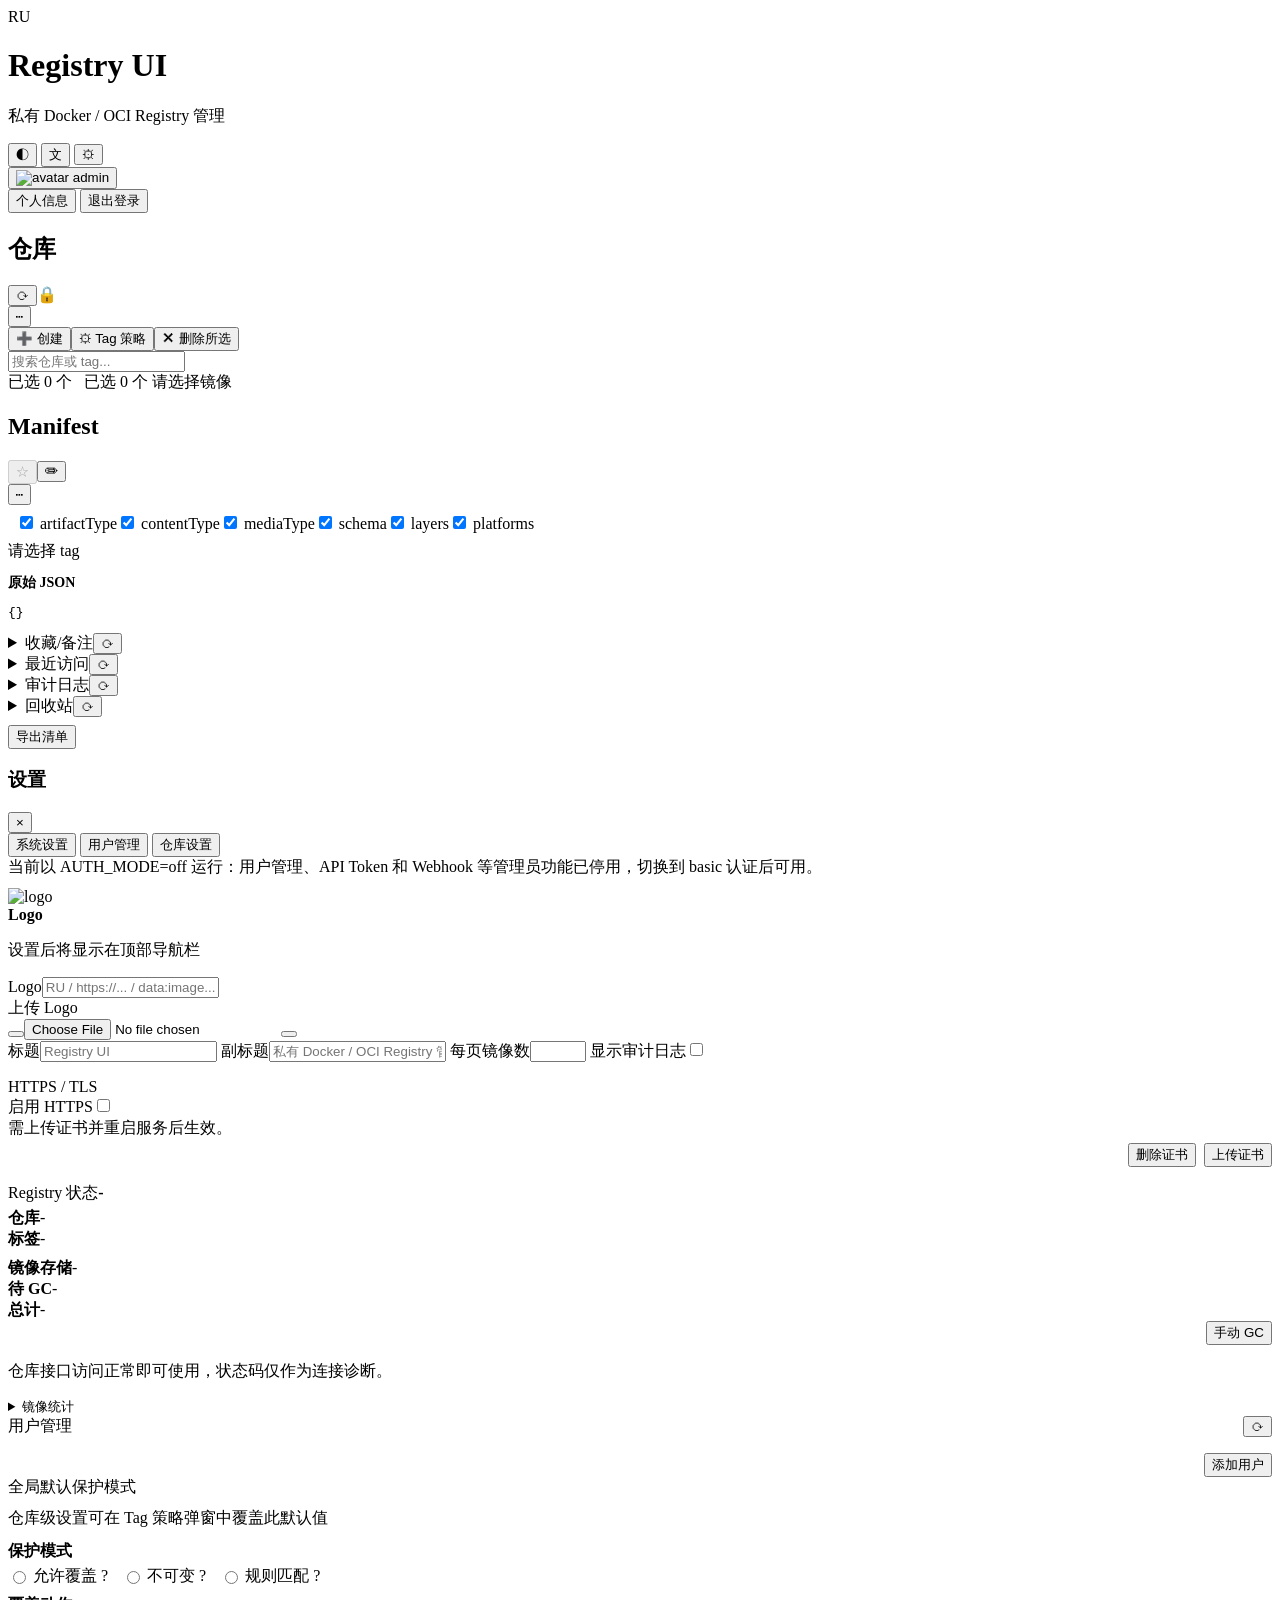
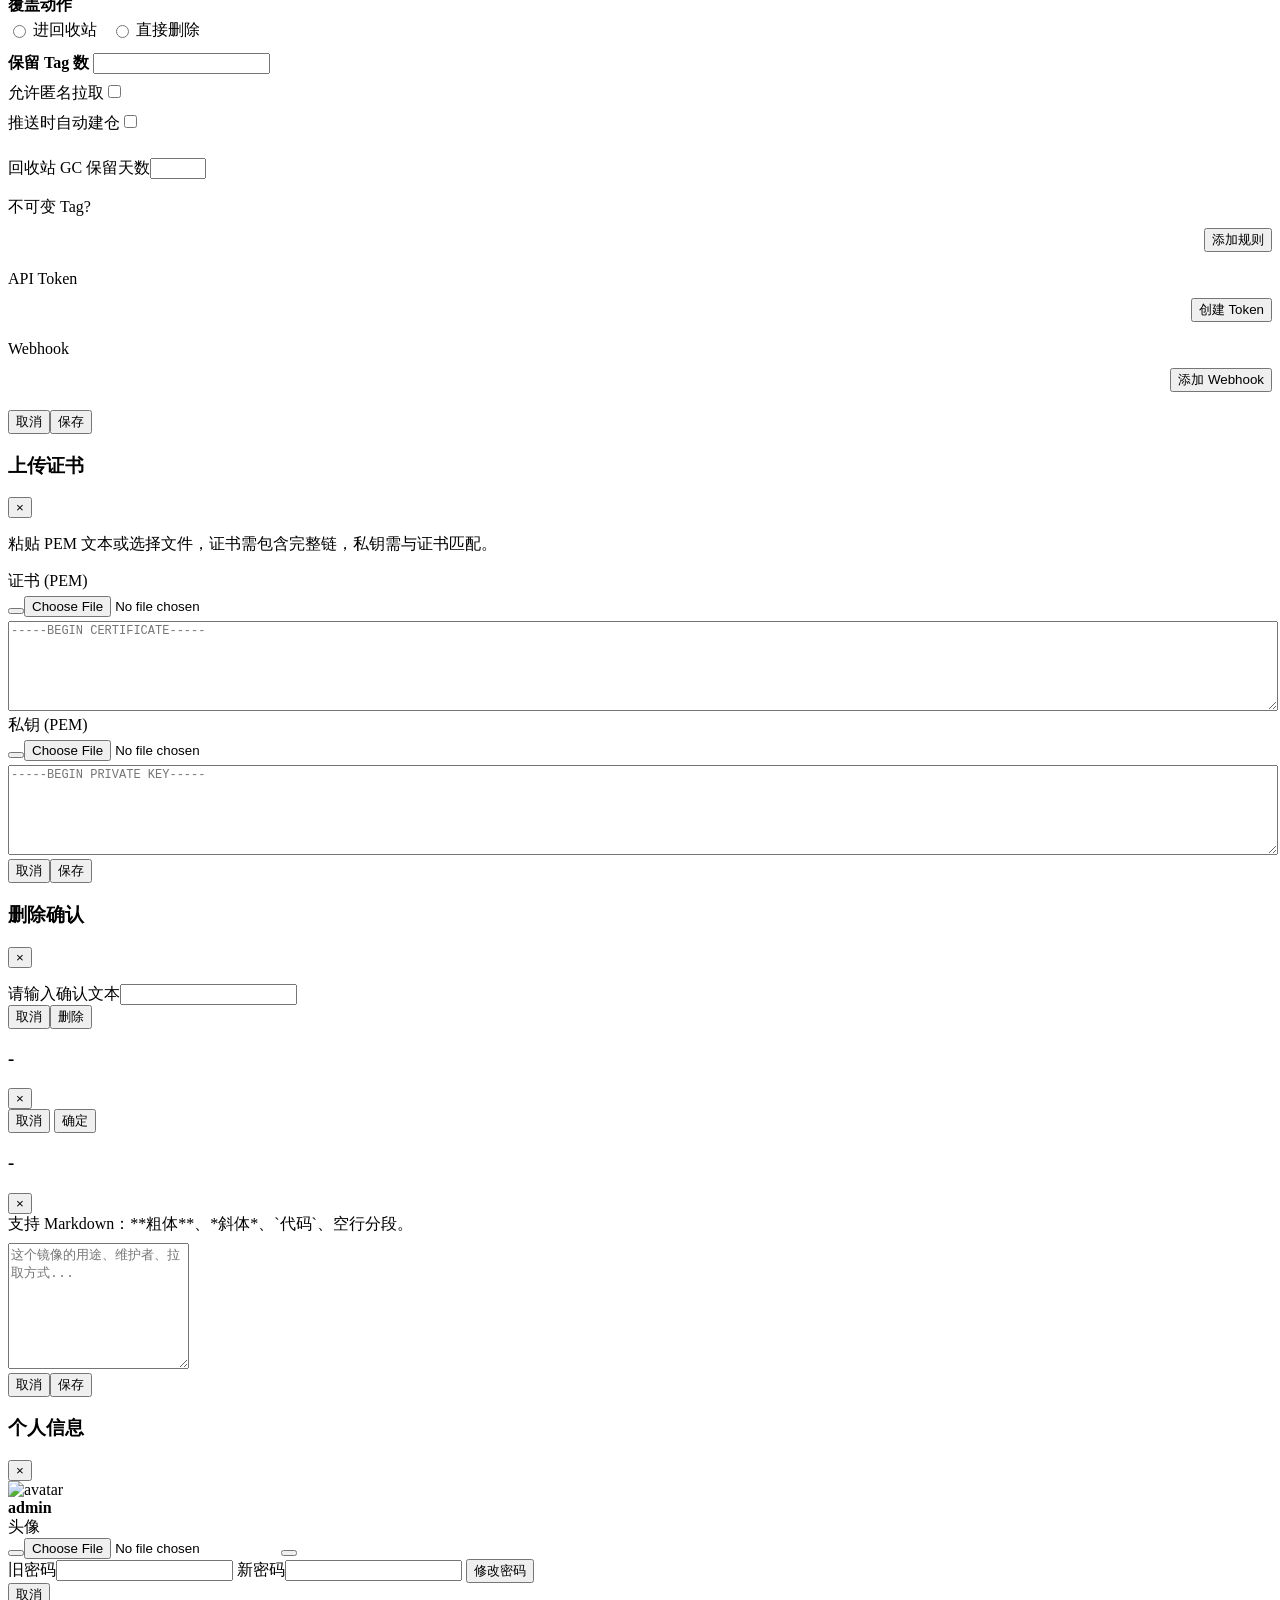
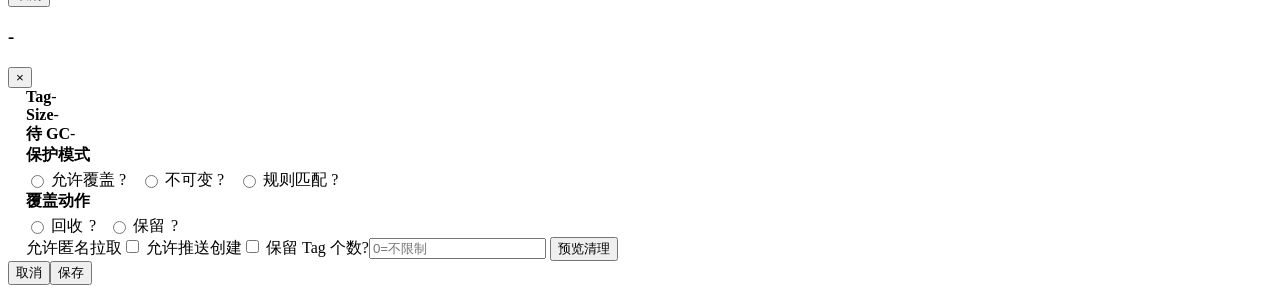
==== commit 87ba64fe: "fix(admin): expose the four global policy defaults that had no UI The repo-settings tab only rendere" ====
--- a/backend/internal/server/static/index.html
+++ b/backend/internal/server/static/index.html
@@ -99,6 +99,7 @@
           <button type="button" class="tab-btn" data-tab="admin" data-i18n="adminPanel">仓库设置</button>
         </nav>
         <div id="settingsTabUi" class="tab-content active">
+        <p id="authOffHint" class="hint hidden-ui" style="margin:0 0 10px" data-i18n="authOffHint">当前以 AUTH_MODE=off 运行：用户管理、API Token 和 Webhook 等管理员功能已停用，切换到 basic 认证后可用。</p>
         <div class="profile-card" style="margin-bottom:12px">
           <img id="settingLogoPreview" class="avatar large" alt="logo" />
           <div style="flex:1"><b>Logo</b><p class="hint">设置后将显示在顶部导航栏</p></div>
@@ -177,6 +178,19 @@
               </div>
             </div>
           </div>
+          <div class="field-row" style="flex-direction:column;align-items:stretch" id="globalOverwriteActionRow">
+            <b data-i18n="overwriteAction">覆盖动作</b>
+            <div style="display:flex;flex-direction:row;flex-wrap:nowrap;gap:14px;margin-top:4px;white-space:nowrap">
+              <label style="display:flex;align-items:center;gap:4px;cursor:pointer"><input type="radio" name="globalOverwriteAction" value="recycle" /><span data-i18n="overwriteRecycle">进回收站</span></label>
+              <label style="display:flex;align-items:center;gap:4px;cursor:pointer"><input type="radio" name="globalOverwriteAction" value="delete" /><span data-i18n="overwriteDelete">直接删除</span></label>
+            </div>
+          </div>
+          <div class="field-row" style="flex-direction:column;align-items:stretch">
+            <b data-i18n="retentionKeepCount">保留 Tag 数</b>
+            <input id="settingRetentionKeepCount" type="number" min="0" autocomplete="off" style="margin-top:4px" />
+          </div>
+          <label class="switch-row"><span data-i18n="allowAnonymousPull">允许匿名拉取</span><input id="settingAllowAnonymousPull" type="checkbox" /><span class="switch-pill" aria-hidden="true"></span></label>
+          <label class="switch-row"><span data-i18n="pushCreateRepo">推送时自动建仓</span><input id="settingPushCreateRepo" type="checkbox" /><span class="switch-pill" aria-hidden="true"></span></label>
         </div>
         <div style="margin-top:12px;margin-bottom:12px;display:flex;flex-direction:column;gap:8px;padding:6px 0">
           <label><span data-i18n="recycleGCDays">回收站 GC 保留天数</span><input id="settingRecycleGCDays" type="number" min="0" max="365" autocomplete="off" /></label>
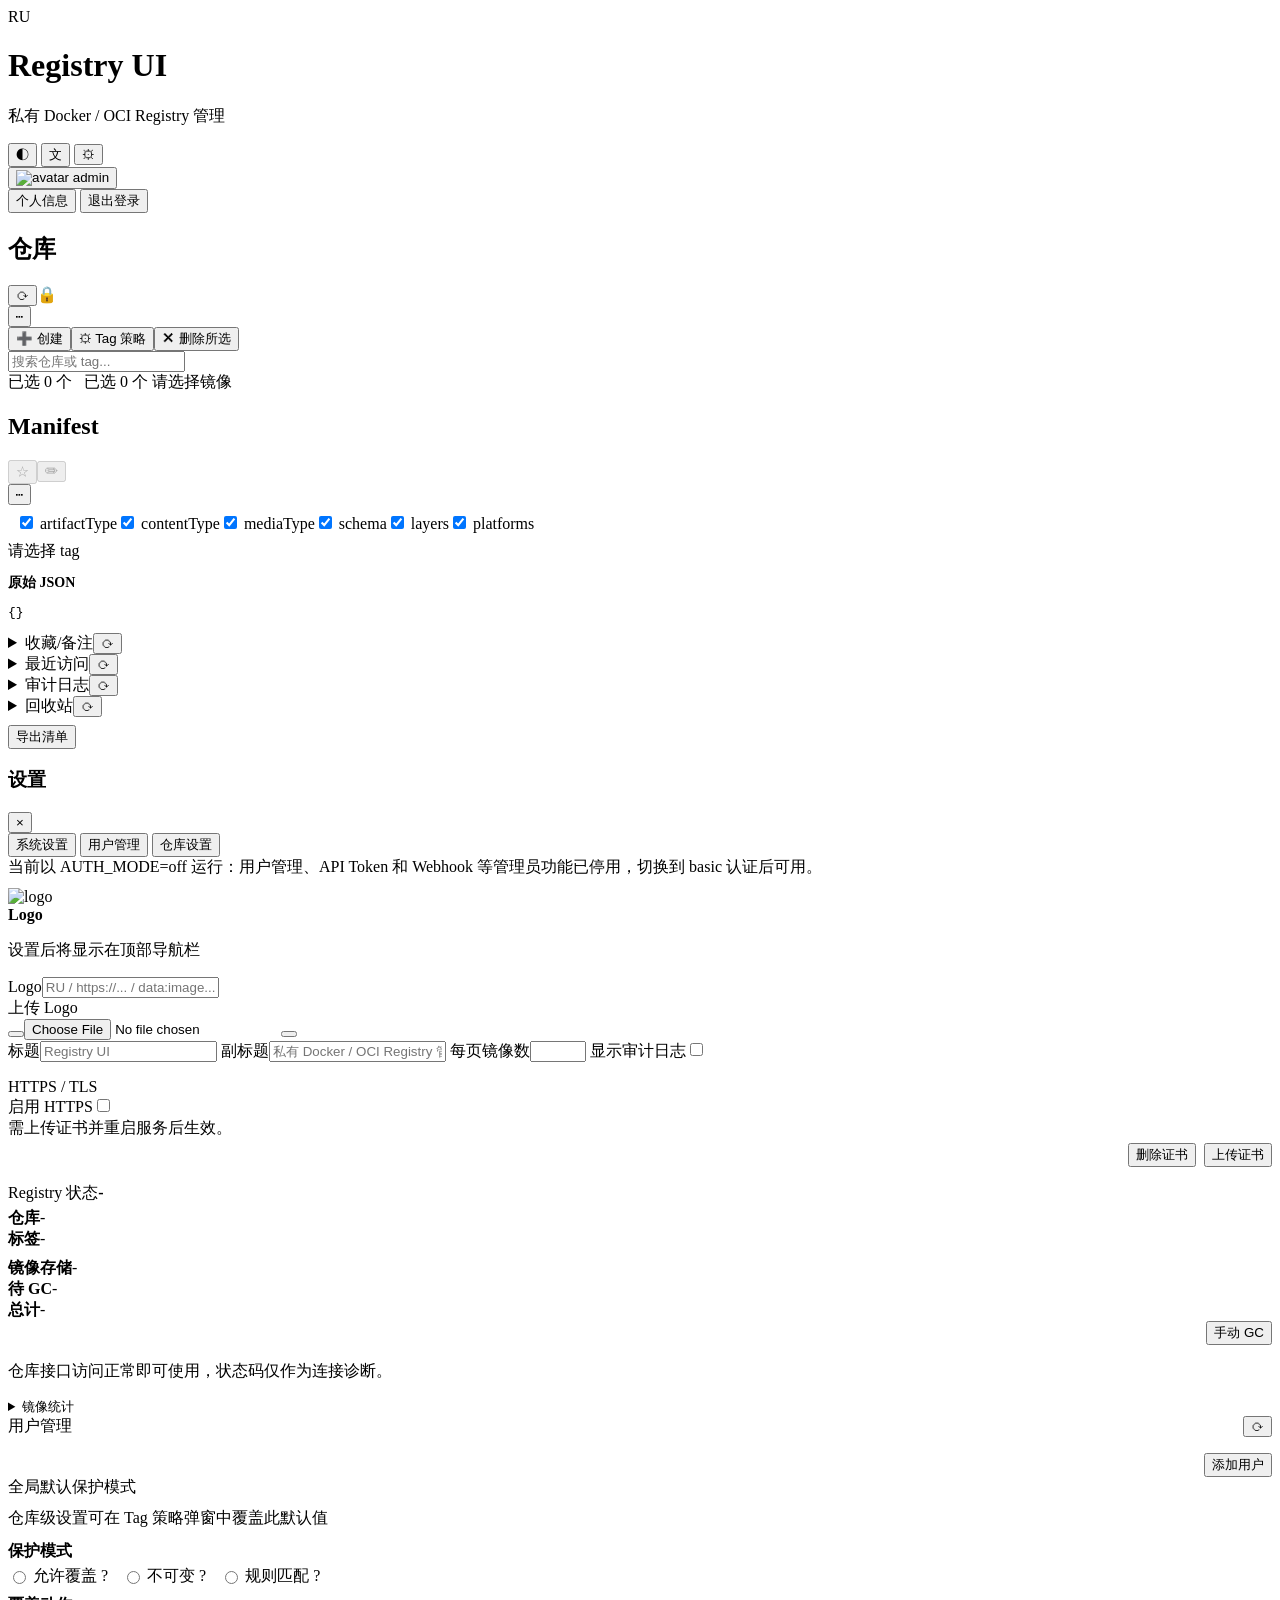
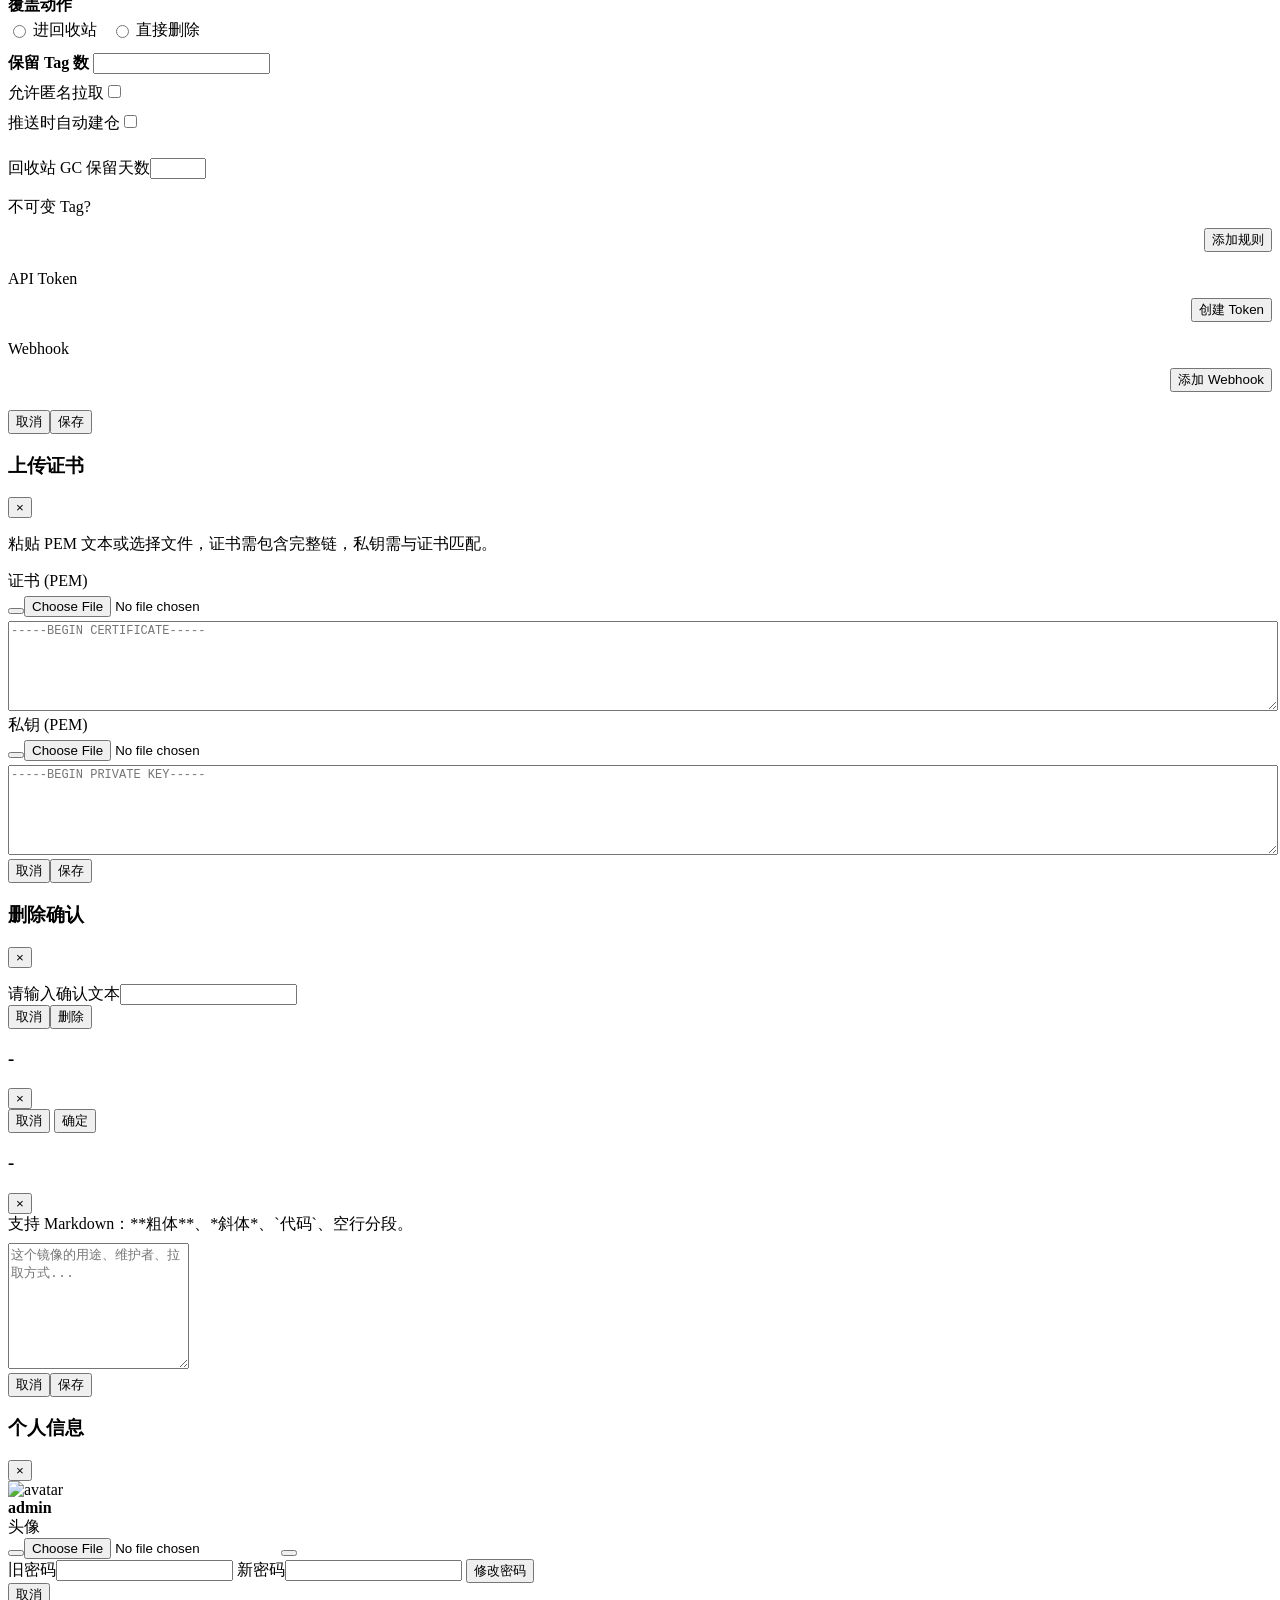
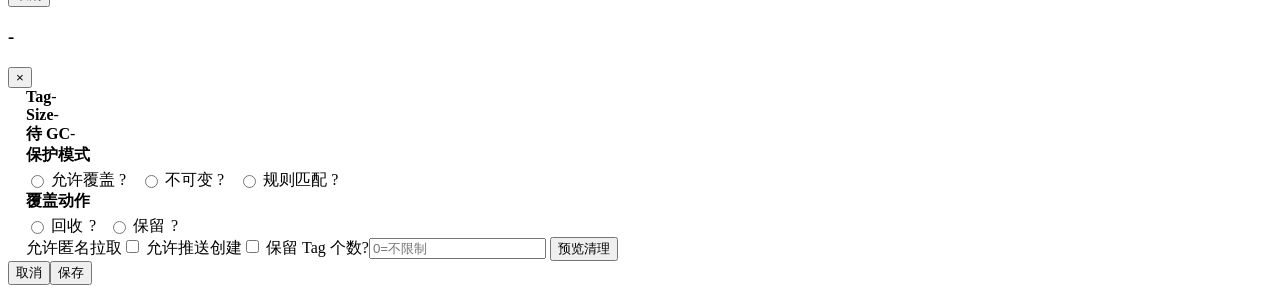
==== commit 95cf24ef: "fix(ui): disable the description pencil until a repo is selected The favorite star is disabled on pa" ====
--- a/backend/internal/server/static/index.html
+++ b/backend/internal/server/static/index.html
@@ -49,7 +49,7 @@
       </section>
 
       <section class="panel details">
-        <div class="panel-head"><h2>Manifest</h2><div class="panel-tools"><button id="favoriteBtn" class="icon-btn" disabled data-i18n-title="favoriteNote" aria-label="收藏/备注">☆</button><button id="editRepoDescBtn" class="icon-btn" type="button" data-i18n-title="editImageDescription" aria-label="编辑镜像描述" title="编辑镜像描述">✏</button><div style="position:relative"><button id="manifestMoreBtn" class="icon-btn" type="button">⋯</button><div id="manifestMoreDropdown" class="user-dropdown hidden-ui" style="right:0;left:auto;padding:8px;min-width:160px"><label class="mf-item"><input type="checkbox" id="mfArtifactType" checked /> artifactType</label><label class="mf-item"><input type="checkbox" id="mfContentType" checked /> contentType</label><label class="mf-item"><input type="checkbox" id="mfMediaType" checked /> mediaType</label><label class="mf-item"><input type="checkbox" id="mfSchema" checked /> schema</label><label class="mf-item"><input type="checkbox" id="mfLayers" checked /> layers</label><label class="mf-item"><input type="checkbox" id="mfPlatforms" checked /> platforms</label></div></div></div></div>
+        <div class="panel-head"><h2>Manifest</h2><div class="panel-tools"><button id="favoriteBtn" class="icon-btn" disabled data-i18n-title="favoriteNote" aria-label="收藏/备注">☆</button><button id="editRepoDescBtn" class="icon-btn" type="button" disabled data-i18n-title="editImageDescription" aria-label="编辑镜像描述" title="编辑镜像描述">✏</button><div style="position:relative"><button id="manifestMoreBtn" class="icon-btn" type="button">⋯</button><div id="manifestMoreDropdown" class="user-dropdown hidden-ui" style="right:0;left:auto;padding:8px;min-width:160px"><label class="mf-item"><input type="checkbox" id="mfArtifactType" checked /> artifactType</label><label class="mf-item"><input type="checkbox" id="mfContentType" checked /> contentType</label><label class="mf-item"><input type="checkbox" id="mfMediaType" checked /> mediaType</label><label class="mf-item"><input type="checkbox" id="mfSchema" checked /> schema</label><label class="mf-item"><input type="checkbox" id="mfLayers" checked /> layers</label><label class="mf-item"><input type="checkbox" id="mfPlatforms" checked /> platforms</label></div></div></div></div>
         <div id="selectedRef" class="hint hidden-ui" data-i18n="selectTag">请选择 tag</div>
         <div id="repoDescription" class="repo-desc hidden-ui;">
           <div id="repoDescText" class="desc-content"></div>
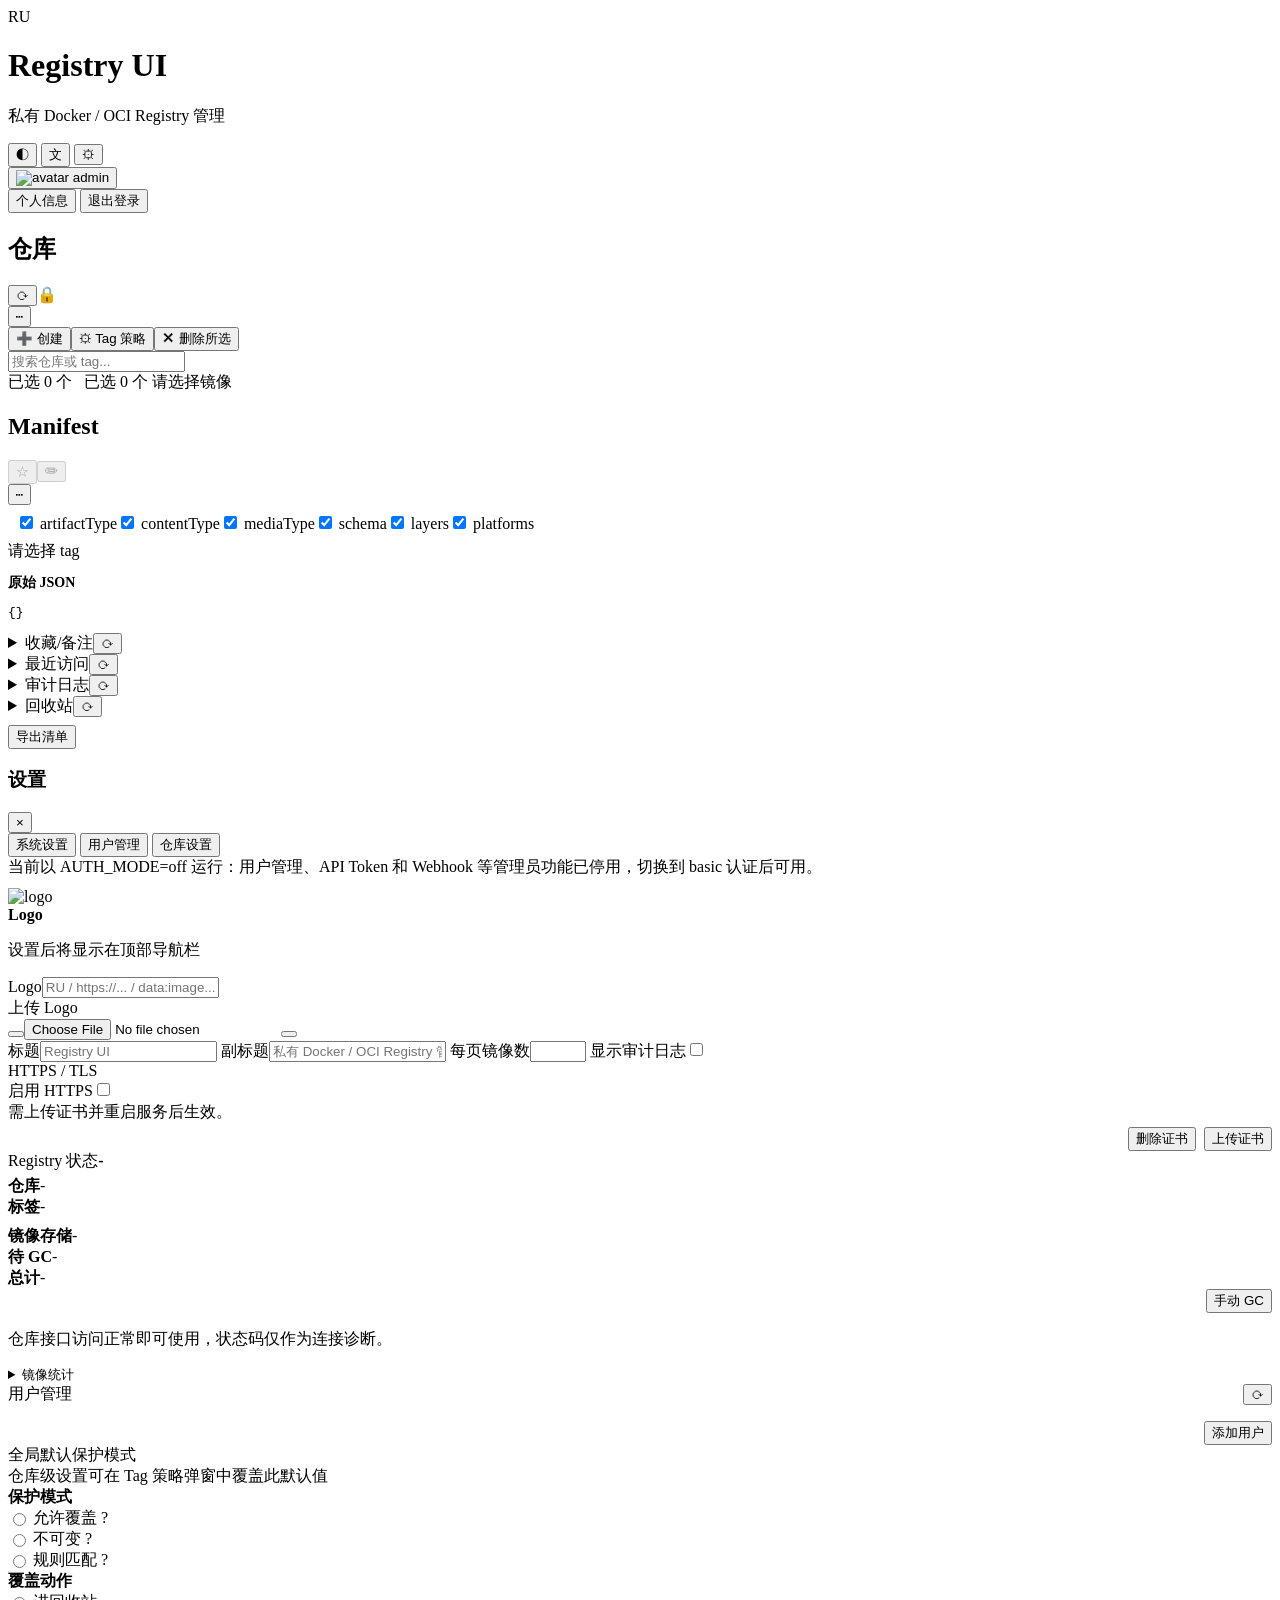
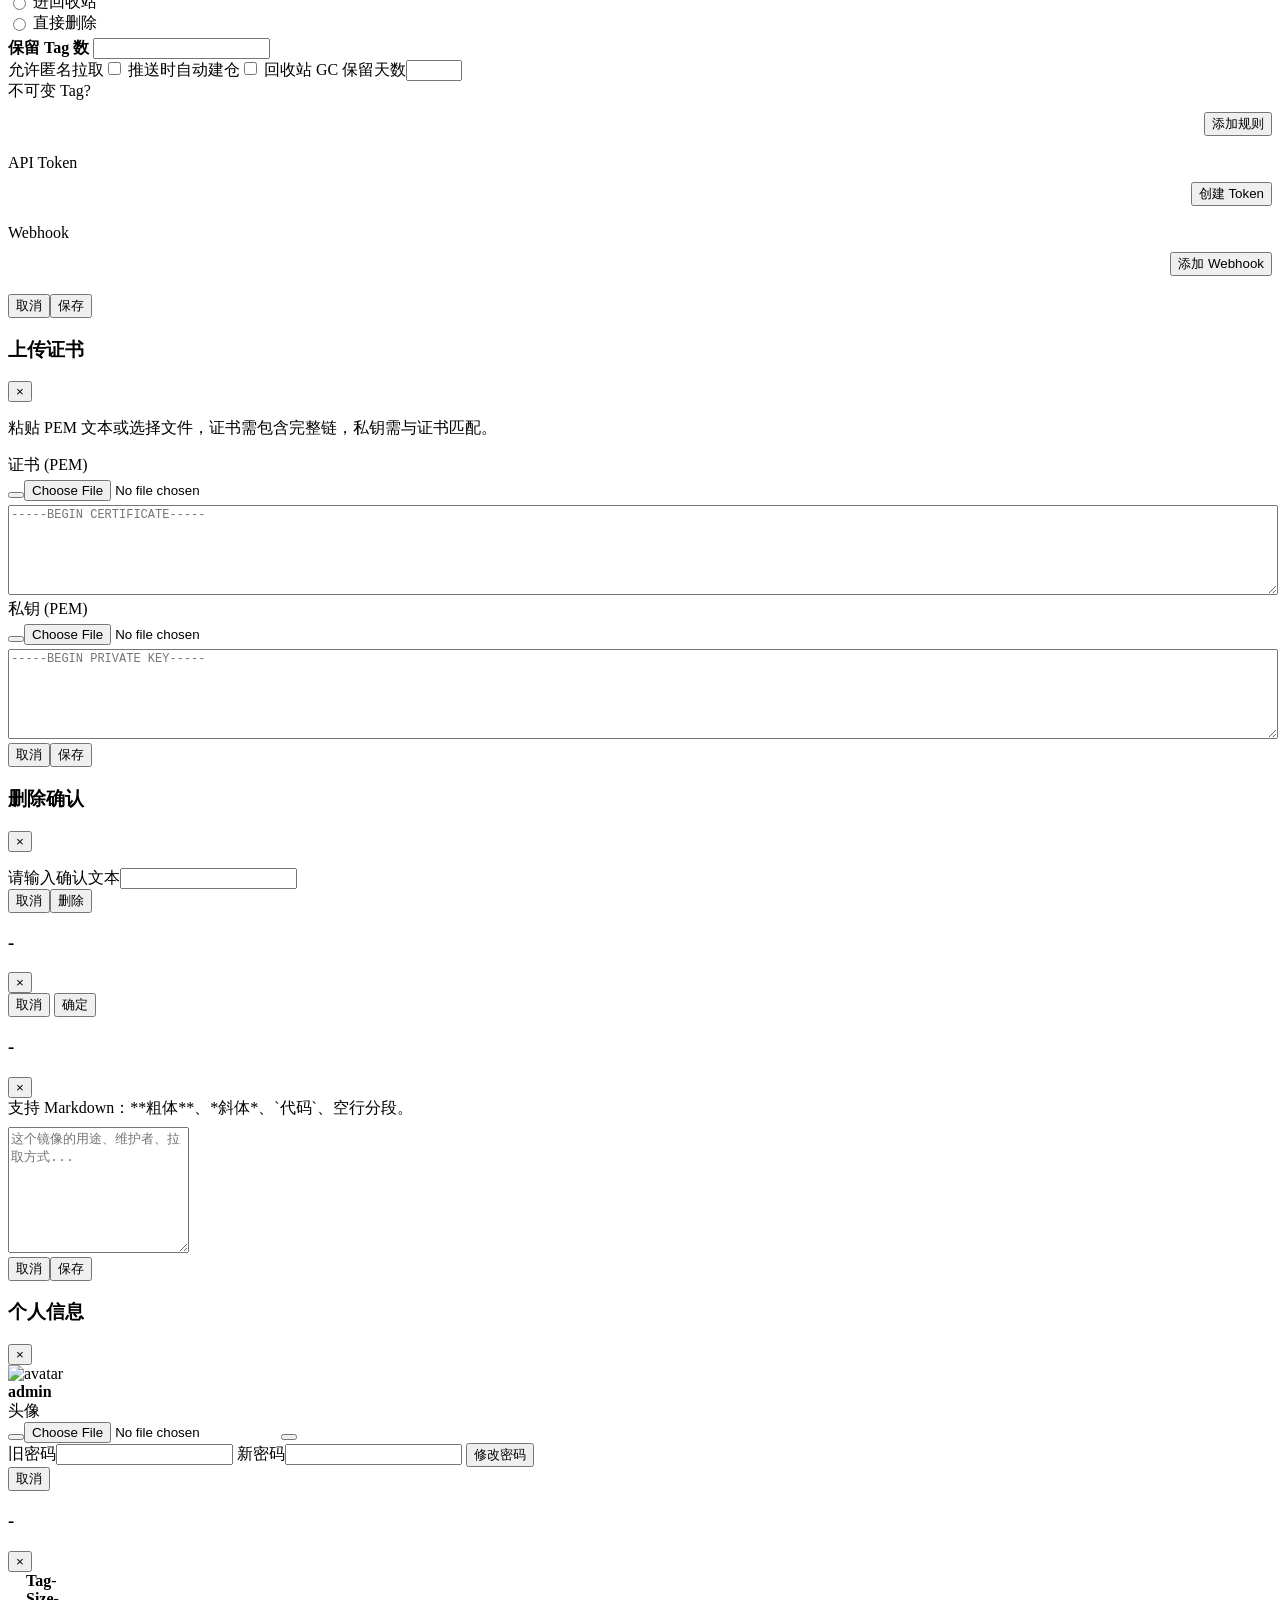
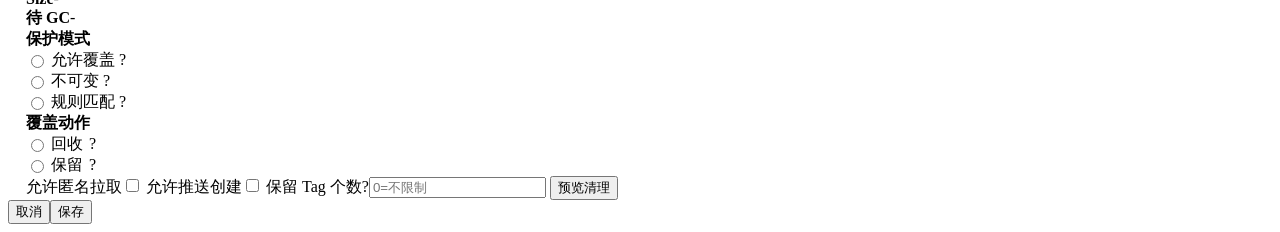
==== commit 76ba0b31: "style(ui): group settings forms into cards and hide the manifest scrollbar - settings/tag-policy mod" ====
--- a/backend/internal/server/static/index.html
+++ b/backend/internal/server/static/index.html
@@ -100,18 +100,20 @@
         </nav>
         <div id="settingsTabUi" class="tab-content active">
         <p id="authOffHint" class="hint hidden-ui" style="margin:0 0 10px" data-i18n="authOffHint">当前以 AUTH_MODE=off 运行：用户管理、API Token 和 Webhook 等管理员功能已停用，切换到 basic 认证后可用。</p>
-        <div class="profile-card" style="margin-bottom:12px">
-          <img id="settingLogoPreview" class="avatar large" alt="logo" />
-          <div style="flex:1"><b>Logo</b><p class="hint">设置后将显示在顶部导航栏</p></div>
-        </div>
-        <label><span data-i18n="appLogo">Logo</span><input id="settingAppLogo" data-i18n-placeholder="appLogoPlaceholder" placeholder="RU / https://... / data:image..." autocomplete="off" /></label>
-        <div><span data-i18n="uploadLogo">上传 Logo</span><div class="file-button-row"><label class="file-button"><button id="settingLogoFileBtn" type="button" class="ghost" data-i18n="selectFile"></button><input id="settingLogoFile" type="file" accept="image/png,image/jpeg,image/gif,image/webp,image/svg+xml" /></label>
-        <button id="uploadLogoBtn" type="button" class="ghost" data-i18n="uploadLogo"></button></div></div>
-        <label><span data-i18n="appTitle">标题</span><input id="settingAppTitle" data-i18n-placeholder="appTitlePlaceholder" placeholder="Registry UI" autocomplete="off" /></label>
-        <label><span data-i18n="appSubtitle">副标题</span><input id="settingAppSubtitle" data-i18n-placeholder="appSubtitlePlaceholder" placeholder="私有 Docker / OCI Registry 管理" autocomplete="off" /></label>
-        <label><span data-i18n="pageSize">每页镜像数</span><input id="settingPageSize" type="number" min="10" max="500" autocomplete="off" /></label>
-        <label class="switch-row" style="margin-top:20px"><span data-i18n="showAudit">显示审计日志</span><input id="settingShowAudit" type="checkbox" /><span class="switch-pill" aria-hidden="true"></span></label>
-        <div class="status-card" style="margin-top:16px">
+        <div class="settings-form-section">
+          <div class="profile-card">
+            <img id="settingLogoPreview" class="avatar large" alt="logo" />
+            <div style="flex:1"><b>Logo</b><p class="hint">设置后将显示在顶部导航栏</p></div>
+          </div>
+          <label><span data-i18n="appLogo">Logo</span><input id="settingAppLogo" data-i18n-placeholder="appLogoPlaceholder" placeholder="RU / https://... / data:image..." autocomplete="off" /></label>
+          <div><span data-i18n="uploadLogo">上传 Logo</span><div class="file-button-row"><label class="file-button"><button id="settingLogoFileBtn" type="button" class="ghost" data-i18n="selectFile"></button><input id="settingLogoFile" type="file" accept="image/png,image/jpeg,image/gif,image/webp,image/svg+xml" /></label>
+          <button id="uploadLogoBtn" type="button" class="ghost" data-i18n="uploadLogo"></button></div></div>
+          <label><span data-i18n="appTitle">标题</span><input id="settingAppTitle" data-i18n-placeholder="appTitlePlaceholder" placeholder="Registry UI" autocomplete="off" /></label>
+          <label><span data-i18n="appSubtitle">副标题</span><input id="settingAppSubtitle" data-i18n-placeholder="appSubtitlePlaceholder" placeholder="私有 Docker / OCI Registry 管理" autocomplete="off" /></label>
+          <label><span data-i18n="pageSize">每页镜像数</span><input id="settingPageSize" type="number" min="10" max="500" autocomplete="off" /></label>
+          <label class="switch-row"><span data-i18n="showAudit">显示审计日志</span><input id="settingShowAudit" type="checkbox" /><span class="switch-pill" aria-hidden="true"></span></label>
+        </div>
+        <div class="status-card">
           <div class="status-card-head"><span data-i18n="tlsSettings">HTTPS / TLS</span></div>
           <label class="switch-row"><span data-i18n="tlsEnable">启用 HTTPS</span><input id="settingTlsEnabled" type="checkbox" /><span class="switch-pill" aria-hidden="true"></span></label>
           <p class="hint" data-i18n="tlsRestartHint" style="margin:0">需上传证书并重启服务后生效。</p>
@@ -121,7 +123,7 @@
             <button id="tlsUploadCertBtn" type="button" class="ghost" data-i18n="tlsUploadCert">上传证书</button>
           </div>
         </div>
-        <div class="status-card" style="margin-top:16px">
+        <div class="status-card">
           <div class="status-card-head"><span data-i18n="registryStatus">Registry 状态</span><strong id="registryStatusBadge">-</strong></div>
           <div class="summary-grid" style="margin-top:4px;gap:6px;grid-template-columns:repeat(2,minmax(0,1fr))">
             <div class="card"><b data-i18n="repositories">仓库</b><span id="statusRepoCount">-</span></div>
@@ -159,11 +161,11 @@
         </div>
         <div id="settingsTabAdmin" class="tab-content">
         <div class="section-title" style="margin-top:0"><span data-i18n="globalTagPolicy">全局默认保护模式</span></div>
-        <div style="margin-top:4px;margin-bottom:12px;display:flex;flex-direction:column;gap:8px;padding:6px 0">
-          <p class="hint" data-i18n="globalPolicyHint" style="margin:0 0 4px">仓库级设置可在 Tag 策略弹窗中覆盖此默认值</p>
+        <div class="settings-form-section">
+          <p class="hint" style="margin:0" data-i18n="globalPolicyHint">仓库级设置可在 Tag 策略弹窗中覆盖此默认值</p>
           <div class="field-row" style="flex-direction:column;align-items:stretch">
             <b data-i18n="protectionMode">保护模式</b>
-            <div style="display:flex;flex-direction:row;flex-wrap:nowrap;gap:14px;margin-top:4px;white-space:nowrap">
+            <div class="radio-row">
               <div style="display:flex;align-items:center;gap:4px;flex:0 0 auto">
                 <label style="display:flex;align-items:center;gap:4px;cursor:pointer"><input type="radio" name="globalProtectionMode" value="overwrite" /><span data-i18n="protectionOverwriteShort">允许覆盖</span></label>
                 <span class="help-dot" tabindex="0" data-i18n-title="protectionOverwrite">?</span>
@@ -180,7 +182,7 @@
           </div>
           <div class="field-row" style="flex-direction:column;align-items:stretch" id="globalOverwriteActionRow">
             <b data-i18n="overwriteAction">覆盖动作</b>
-            <div style="display:flex;flex-direction:row;flex-wrap:nowrap;gap:14px;margin-top:4px;white-space:nowrap">
+            <div class="radio-row">
               <label style="display:flex;align-items:center;gap:4px;cursor:pointer"><input type="radio" name="globalOverwriteAction" value="recycle" /><span data-i18n="overwriteRecycle">进回收站</span></label>
               <label style="display:flex;align-items:center;gap:4px;cursor:pointer"><input type="radio" name="globalOverwriteAction" value="delete" /><span data-i18n="overwriteDelete">直接删除</span></label>
             </div>
@@ -191,8 +193,6 @@
           </div>
           <label class="switch-row"><span data-i18n="allowAnonymousPull">允许匿名拉取</span><input id="settingAllowAnonymousPull" type="checkbox" /><span class="switch-pill" aria-hidden="true"></span></label>
           <label class="switch-row"><span data-i18n="pushCreateRepo">推送时自动建仓</span><input id="settingPushCreateRepo" type="checkbox" /><span class="switch-pill" aria-hidden="true"></span></label>
-        </div>
-        <div style="margin-top:12px;margin-bottom:12px;display:flex;flex-direction:column;gap:8px;padding:6px 0">
           <label><span data-i18n="recycleGCDays">回收站 GC 保留天数</span><input id="settingRecycleGCDays" type="number" min="0" max="365" autocomplete="off" /></label>
         </div>
         <div class="section-title"><span data-i18n="immutableRules">不可变 Tag</span><span class="help-dot" tabindex="0" data-i18n-title="immutableRulesHelp">?</span></div>
@@ -305,40 +305,42 @@
             <div class="card"><b data-i18n="size">Size</b><span id="tagStatsSize">-</span></div>
             <div class="card"><b data-i18n="pendingGC">待 GC</b><span id="tagStatsPendingGC">-</span></div>
           </div>
-          <div class="field-row" style="flex-direction:column;align-items:stretch">
-            <b data-i18n="protectionMode">保护模式</b>
-            <div style="display:flex;flex-direction:row;flex-wrap:nowrap;gap:14px;margin-top:4px;white-space:nowrap">
-              <div style="display:flex;align-items:center;gap:4px;flex:0 0 auto">
-                <label style="display:flex;align-items:center;gap:4px;cursor:pointer"><input type="radio" name="protectionMode" value="overwrite" /><span data-i18n="protectionOverwriteShort">允许覆盖</span></label>
-                <span class="help-dot" tabindex="0" data-i18n-title="protectionOverwrite">?</span>
-              </div>
-              <div style="display:flex;align-items:center;gap:4px;flex:0 0 auto">
-                <label style="display:flex;align-items:center;gap:4px;cursor:pointer"><input type="radio" name="protectionMode" value="immutable" /><span data-i18n="protectionImmutableShort">不可变</span></label>
-                <span class="help-dot" tabindex="0" data-i18n-title="protectionImmutable">?</span>
-              </div>
-              <div style="display:flex;align-items:center;gap:4px;flex:0 0 auto">
-                <label style="display:flex;align-items:center;gap:4px;cursor:pointer"><input type="radio" name="protectionMode" value="rules" /><span data-i18n="protectionRulesShort">规则匹配</span></label>
-                <span class="help-dot" tabindex="0" data-i18n-title="protectionRules">?</span>
-              </div>
-            </div>
-          </div>
-          <div id="tagOverwriteActionRow" class="field-row" style="flex-direction:column;align-items:stretch">
-            <b data-i18n="overwriteAction">覆盖动作</b>
-            <div style="display:flex;gap:12px;margin-top:4px;flex-wrap:nowrap;white-space:nowrap">
-              <div style="display:flex;align-items:center;gap:6px;flex:0 0 auto">
-                <label style="display:flex;align-items:center;gap:4px"><input type="radio" name="overwriteAction" value="recycle" /><span data-i18n="recycleGCShort">回收</span></label>
-                <span class="help-dot" tabindex="0" data-i18n-title="recycleGC">?</span>
-              </div>
-              <div style="display:flex;align-items:center;gap:6px;flex:0 0 auto">
-                <label style="display:flex;align-items:center;gap:4px"><input type="radio" name="overwriteAction" value="keep" /><span data-i18n="keepUntaggedShort">保留</span></label>
-                <span class="help-dot" tabindex="0" data-i18n-title="keepUntagged">?</span>
-              </div>
-            </div>
-          </div>
-          <label class="switch-row"><span data-i18n="anonymousPull">允许匿名拉取</span><input id="tagSettingAnonymousPull" type="checkbox" /><span class="switch-pill"></span></label>
-          <label class="switch-row"><span data-i18n="pushCreateRepo">允许推送创建</span><input id="tagSettingPushCreateRepo" type="checkbox" /><span class="switch-pill"></span></label>
-          <label><span><span data-i18n="retentionKeepCount">保留 Tag 个数</span><span class="help-dot" tabindex="0" data-i18n-title="retentionKeepCountHelp">?</span></span><input id="tagSettingKeepCount" type="number" min="0" placeholder="0=不限制" autocomplete="off" /></label>
-          <button id="retentionPreviewBtn" type="button" class="ghost" data-i18n="retentionPreview">预览清理</button>
+          <div class="tag-settings-section">
+            <div class="field-row" style="flex-direction:column;align-items:stretch;border:0;padding:0;background:none">
+              <b data-i18n="protectionMode">保护模式</b>
+              <div class="radio-row">
+                <div style="display:flex;align-items:center;gap:4px;flex:0 0 auto">
+                  <label style="display:flex;align-items:center;gap:4px;cursor:pointer"><input type="radio" name="protectionMode" value="overwrite" /><span data-i18n="protectionOverwriteShort">允许覆盖</span></label>
+                  <span class="help-dot" tabindex="0" data-i18n-title="protectionOverwrite">?</span>
+                </div>
+                <div style="display:flex;align-items:center;gap:4px;flex:0 0 auto">
+                  <label style="display:flex;align-items:center;gap:4px;cursor:pointer"><input type="radio" name="protectionMode" value="immutable" /><span data-i18n="protectionImmutableShort">不可变</span></label>
+                  <span class="help-dot" tabindex="0" data-i18n-title="protectionImmutable">?</span>
+                </div>
+                <div style="display:flex;align-items:center;gap:4px;flex:0 0 auto">
+                  <label style="display:flex;align-items:center;gap:4px;cursor:pointer"><input type="radio" name="protectionMode" value="rules" /><span data-i18n="protectionRulesShort">规则匹配</span></label>
+                  <span class="help-dot" tabindex="0" data-i18n-title="protectionRules">?</span>
+                </div>
+              </div>
+            </div>
+            <div id="tagOverwriteActionRow" class="field-row" style="flex-direction:column;align-items:stretch;border:0;padding:0;background:none">
+              <b data-i18n="overwriteAction">覆盖动作</b>
+              <div class="radio-row">
+                <div style="display:flex;align-items:center;gap:6px;flex:0 0 auto">
+                  <label style="display:flex;align-items:center;gap:4px"><input type="radio" name="overwriteAction" value="recycle" /><span data-i18n="recycleGCShort">回收</span></label>
+                  <span class="help-dot" tabindex="0" data-i18n-title="recycleGC">?</span>
+                </div>
+                <div style="display:flex;align-items:center;gap:6px;flex:0 0 auto">
+                  <label style="display:flex;align-items:center;gap:4px"><input type="radio" name="overwriteAction" value="keep" /><span data-i18n="keepUntaggedShort">保留</span></label>
+                  <span class="help-dot" tabindex="0" data-i18n-title="keepUntagged">?</span>
+                </div>
+              </div>
+            </div>
+            <label class="switch-row"><span data-i18n="anonymousPull">允许匿名拉取</span><input id="tagSettingAnonymousPull" type="checkbox" /><span class="switch-pill"></span></label>
+            <label class="switch-row"><span data-i18n="pushCreateRepo">允许推送创建</span><input id="tagSettingPushCreateRepo" type="checkbox" /><span class="switch-pill"></span></label>
+            <label><span><span data-i18n="retentionKeepCount">保留 Tag 个数</span><span class="help-dot" tabindex="0" data-i18n-title="retentionKeepCountHelp">?</span></span><input id="tagSettingKeepCount" type="number" min="0" placeholder="0=不限制" autocomplete="off" /></label>
+            <button id="retentionPreviewBtn" type="button" class="ghost" data-i18n="retentionPreview">预览清理</button>
+          </div>
         </div>
         <div class="modal-foot"><button id="tagSettingsCancelBtn" type="button" data-i18n="cancel">取消</button><button id="tagSettingsSaveBtn" data-i18n="save">保存</button></div>
       </div>
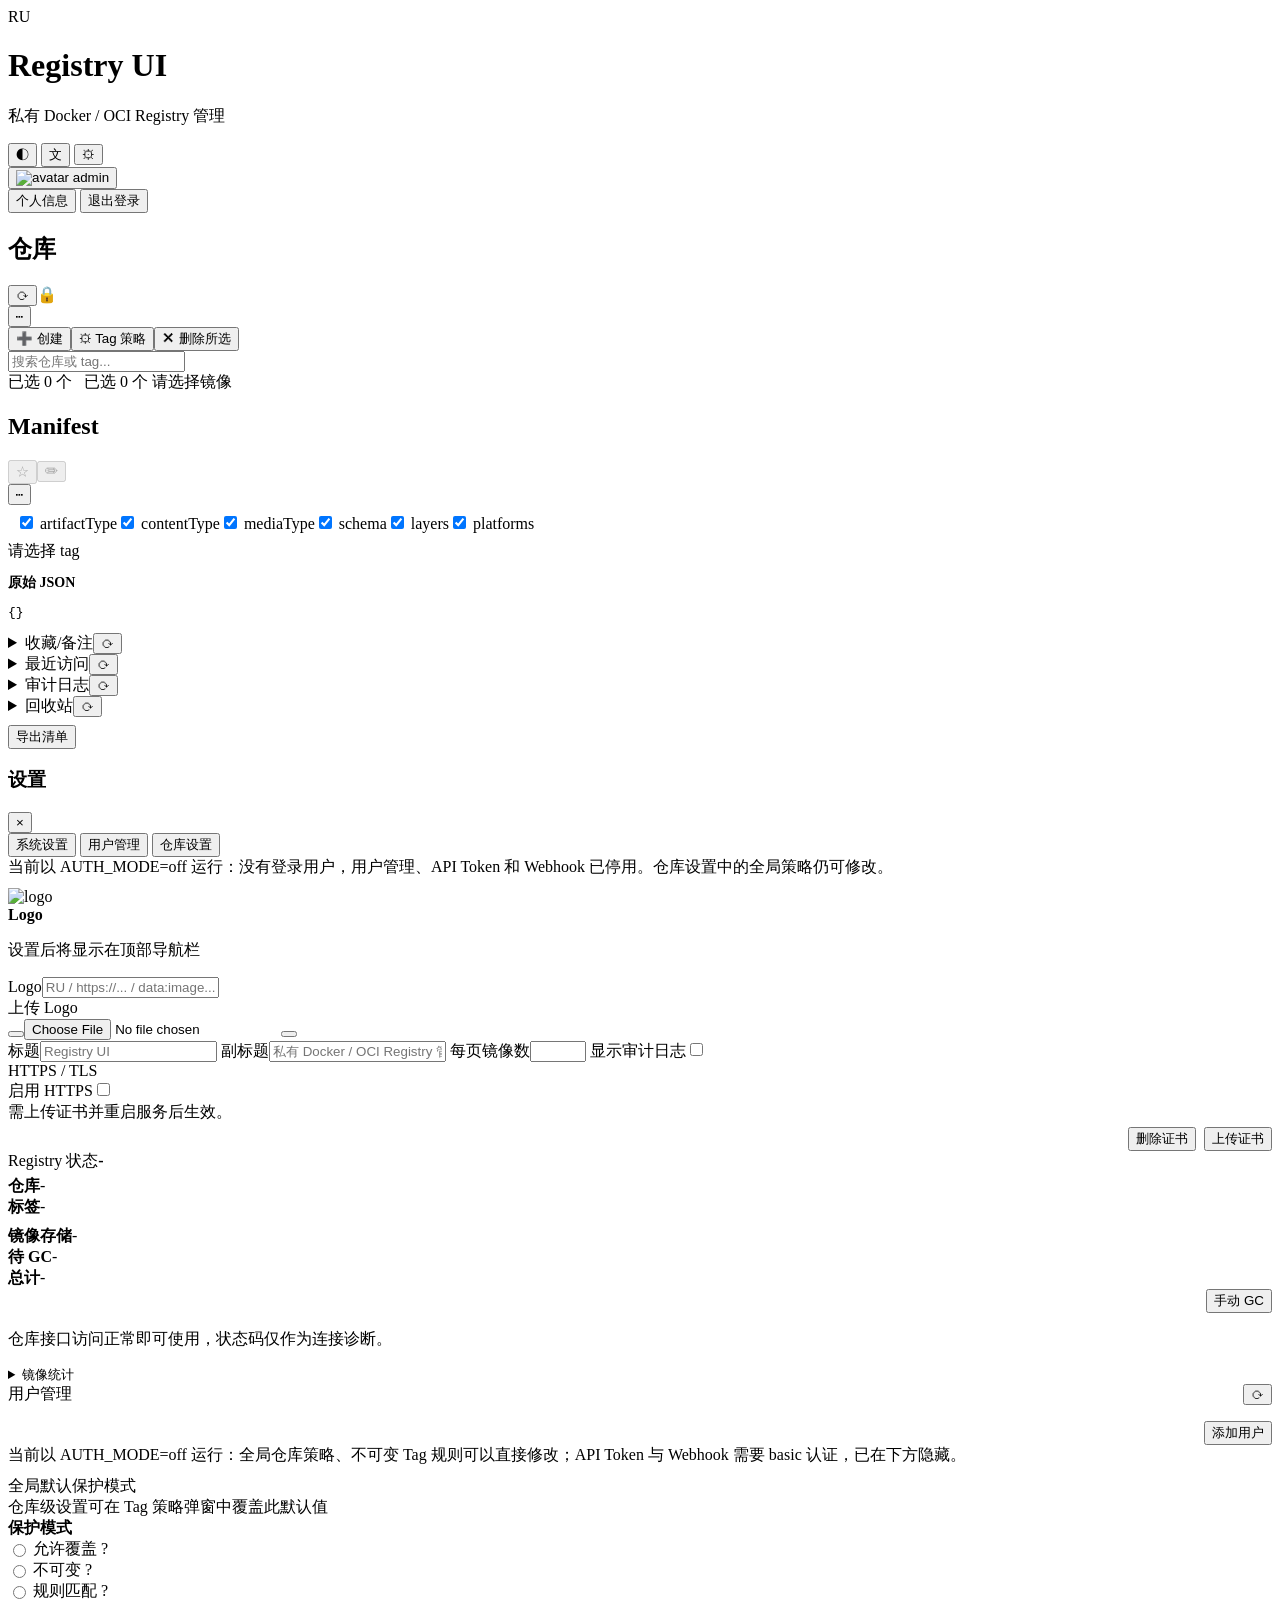
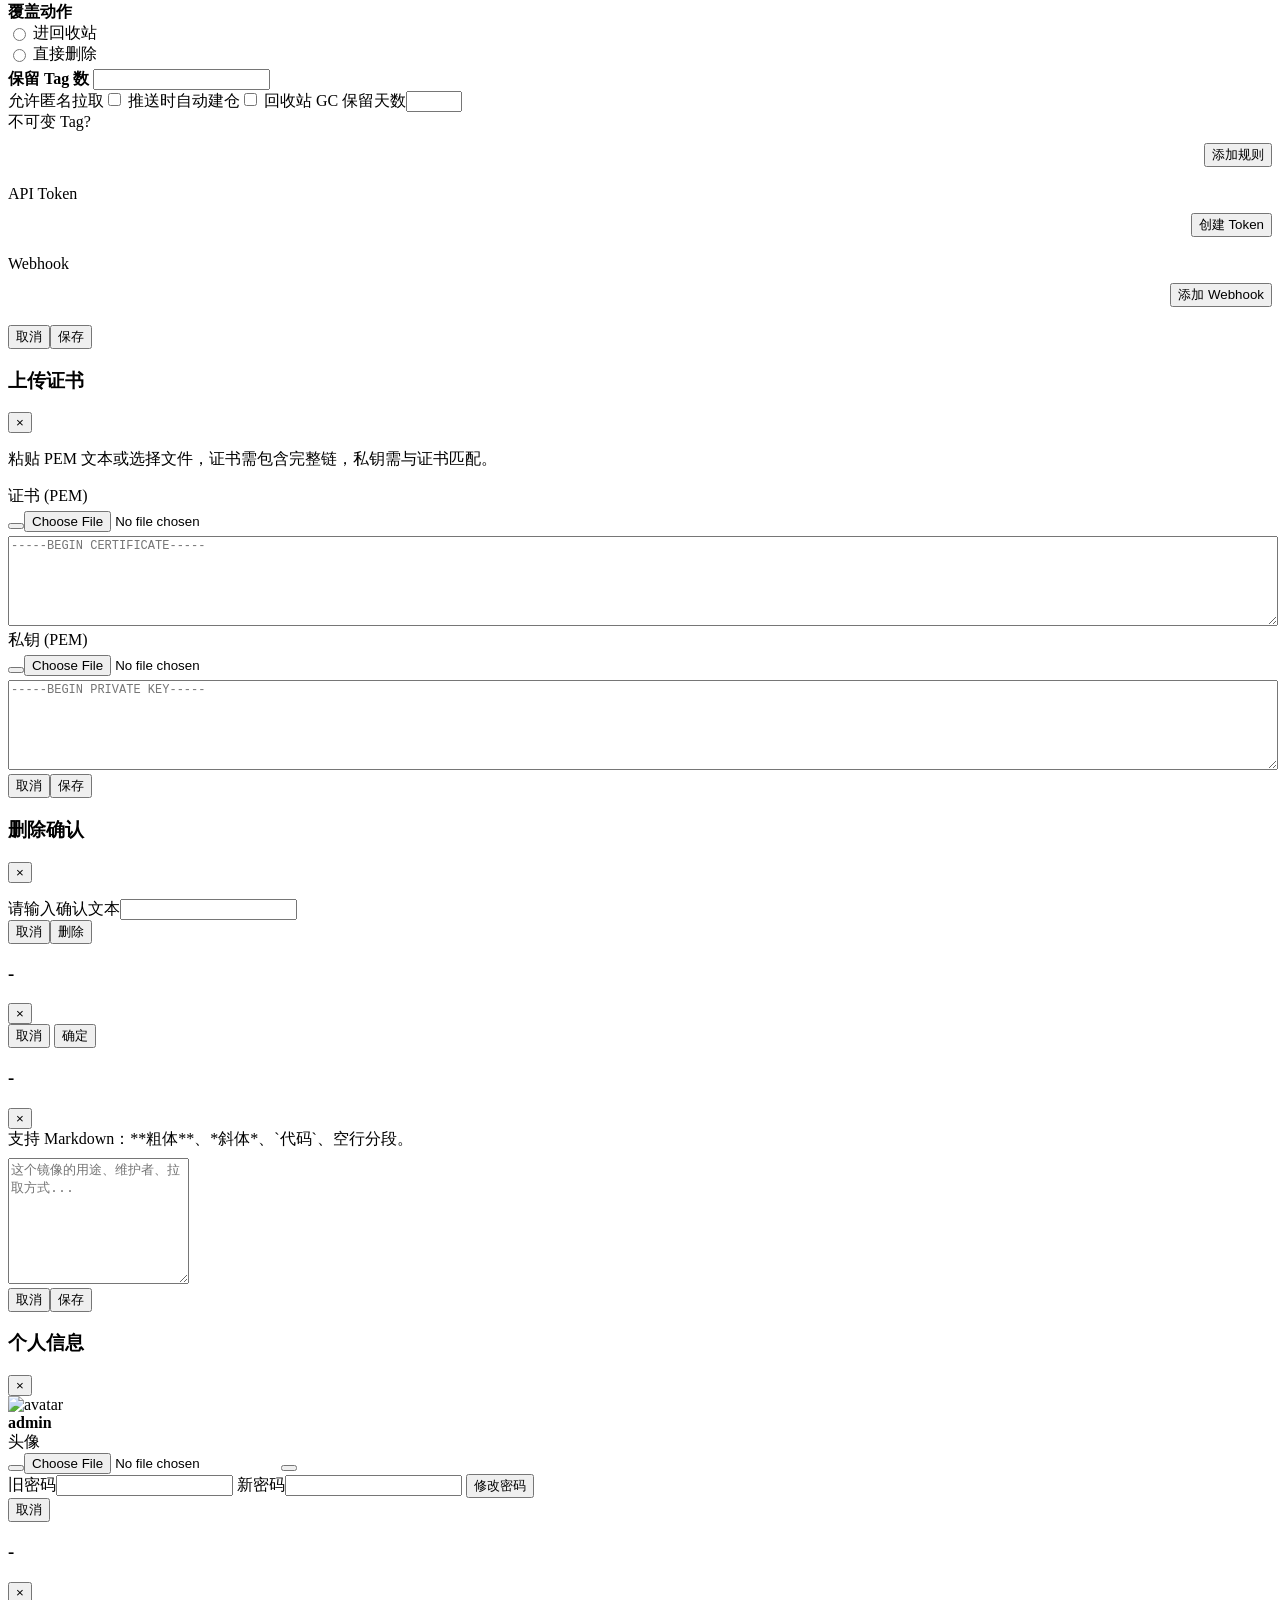
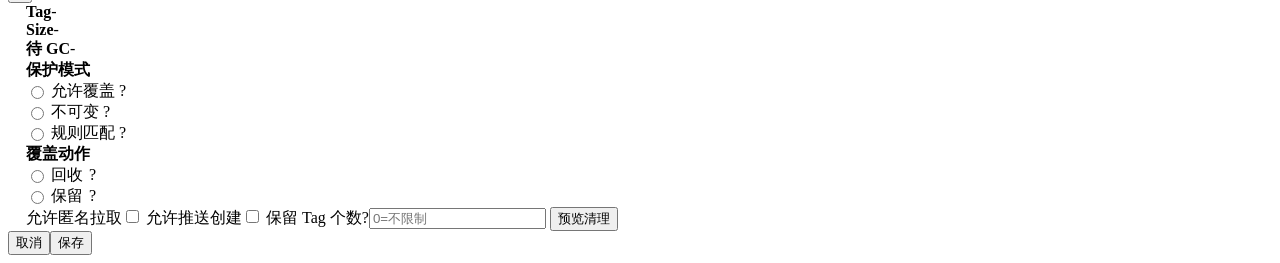
==== commit 89eac4c2: "fix(auth): stop forcing a password change for the seeded admin - store: seed the default admin with " ====
--- a/backend/internal/server/static/index.html
+++ b/backend/internal/server/static/index.html
@@ -99,7 +99,7 @@
           <button type="button" class="tab-btn" data-tab="admin" data-i18n="adminPanel">仓库设置</button>
         </nav>
         <div id="settingsTabUi" class="tab-content active">
-        <p id="authOffHint" class="hint hidden-ui" style="margin:0 0 10px" data-i18n="authOffHint">当前以 AUTH_MODE=off 运行：用户管理、API Token 和 Webhook 等管理员功能已停用，切换到 basic 认证后可用。</p>
+        <p id="authOffHint" class="hint hidden-ui" style="margin:0 0 10px" data-i18n="authOffHint">当前以 AUTH_MODE=off 运行：没有登录用户，用户管理、API Token 和 Webhook 已停用。仓库设置中的全局策略仍可修改。</p>
         <div class="settings-form-section">
           <div class="profile-card">
             <img id="settingLogoPreview" class="avatar large" alt="logo" />
@@ -160,6 +160,7 @@
         <div id="userList" class="user-list"></div>
         </div>
         <div id="settingsTabAdmin" class="tab-content">
+        <p id="authOffAdminHint" class="hint hidden-ui" style="margin:0 0 10px" data-i18n="authOffAdminHint">当前以 AUTH_MODE=off 运行：全局仓库策略、不可变 Tag 规则可以直接修改；API Token 与 Webhook 需要 basic 认证，已在下方隐藏。</p>
         <div class="section-title" style="margin-top:0"><span data-i18n="globalTagPolicy">全局默认保护模式</span></div>
         <div class="settings-form-section">
           <p class="hint" style="margin:0" data-i18n="globalPolicyHint">仓库级设置可在 Tag 策略弹窗中覆盖此默认值</p>
@@ -202,6 +203,7 @@
           </div>
           <div id="immutableRuleList" class="user-list"></div>
         </div>
+        <div id="adminCredentialsSection">
         <div class="section-title"><span data-i18n="apiTokens">API Token</span></div>
         <div style="margin-top:4px;margin-bottom:12px;padding:6px 0">
           <div style="text-align:right">
@@ -216,6 +218,7 @@
             <button id="addWebhookBtn" type="button" class="ghost" data-i18n="addWebhook">添加 Webhook</button>
           </div>
           <div id="webhookList" class="user-list"></div>
+        </div>
         </div>
         </div>
         </div>
